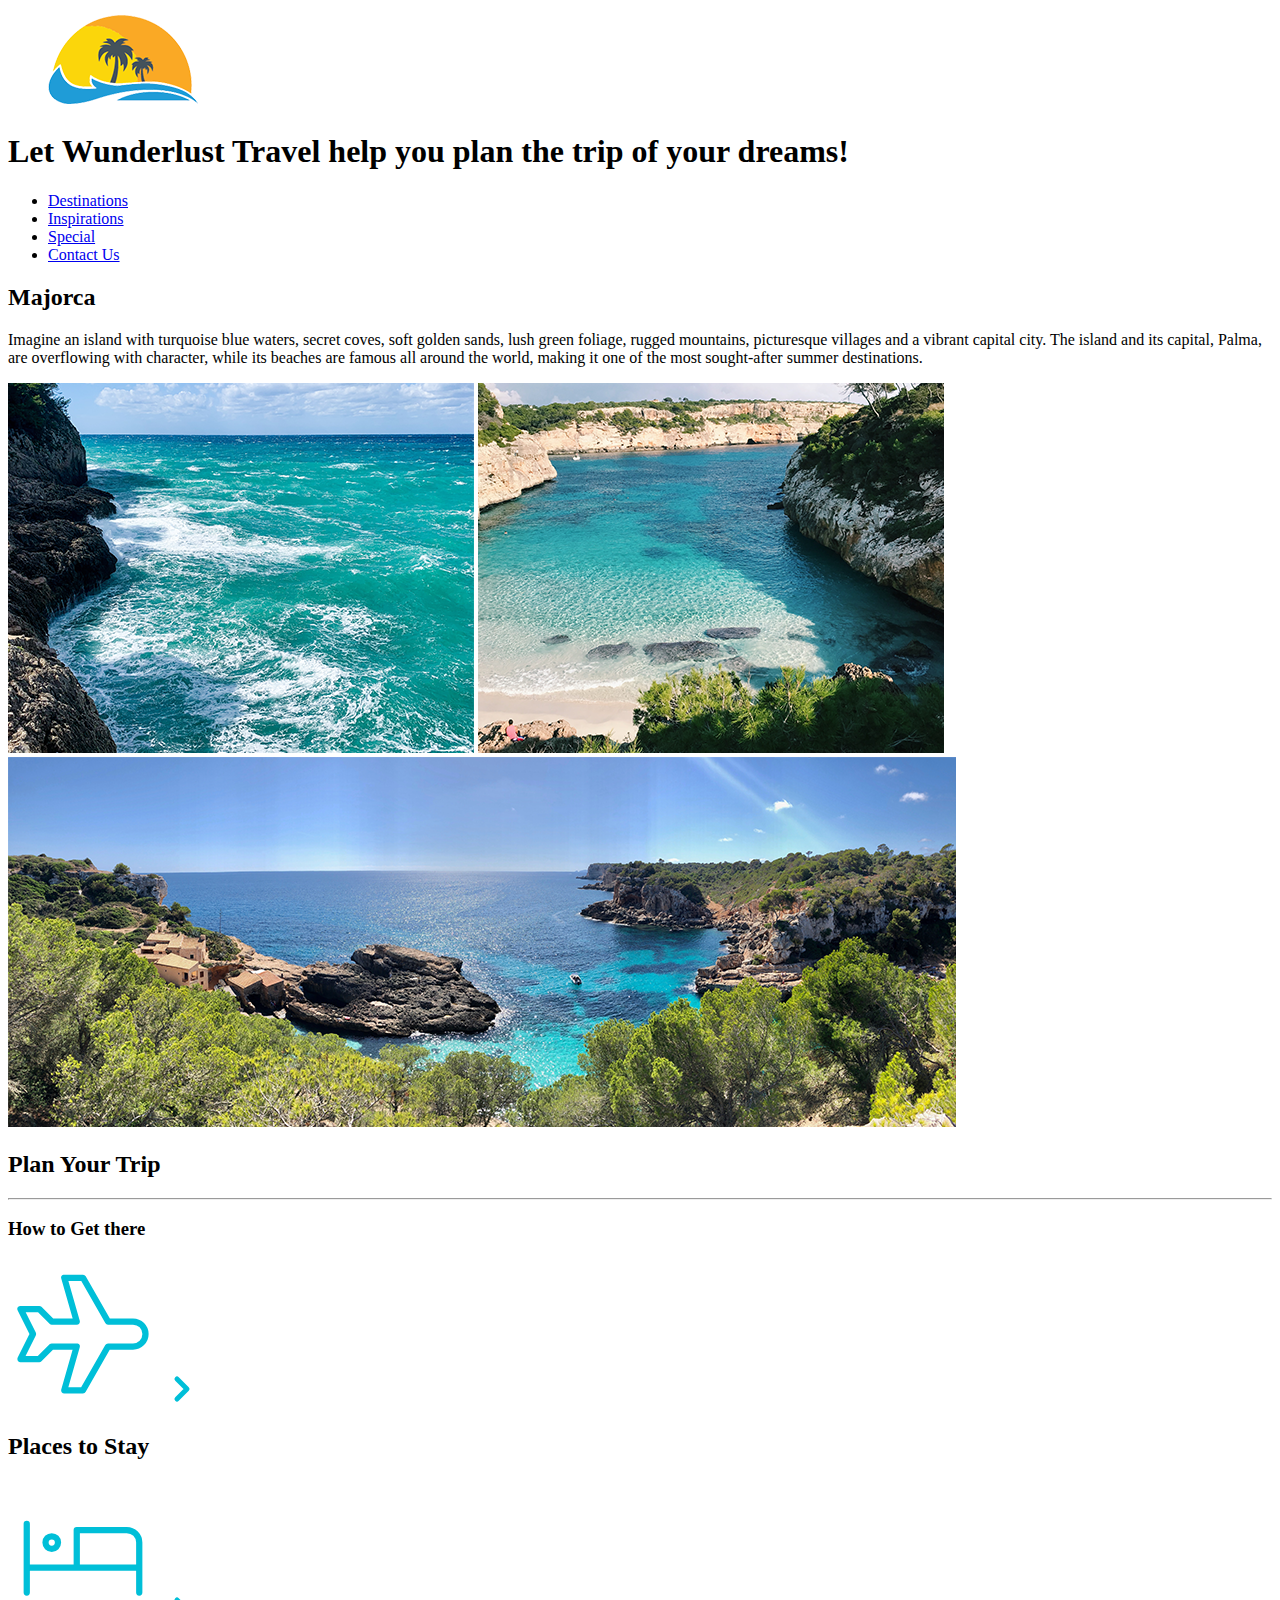
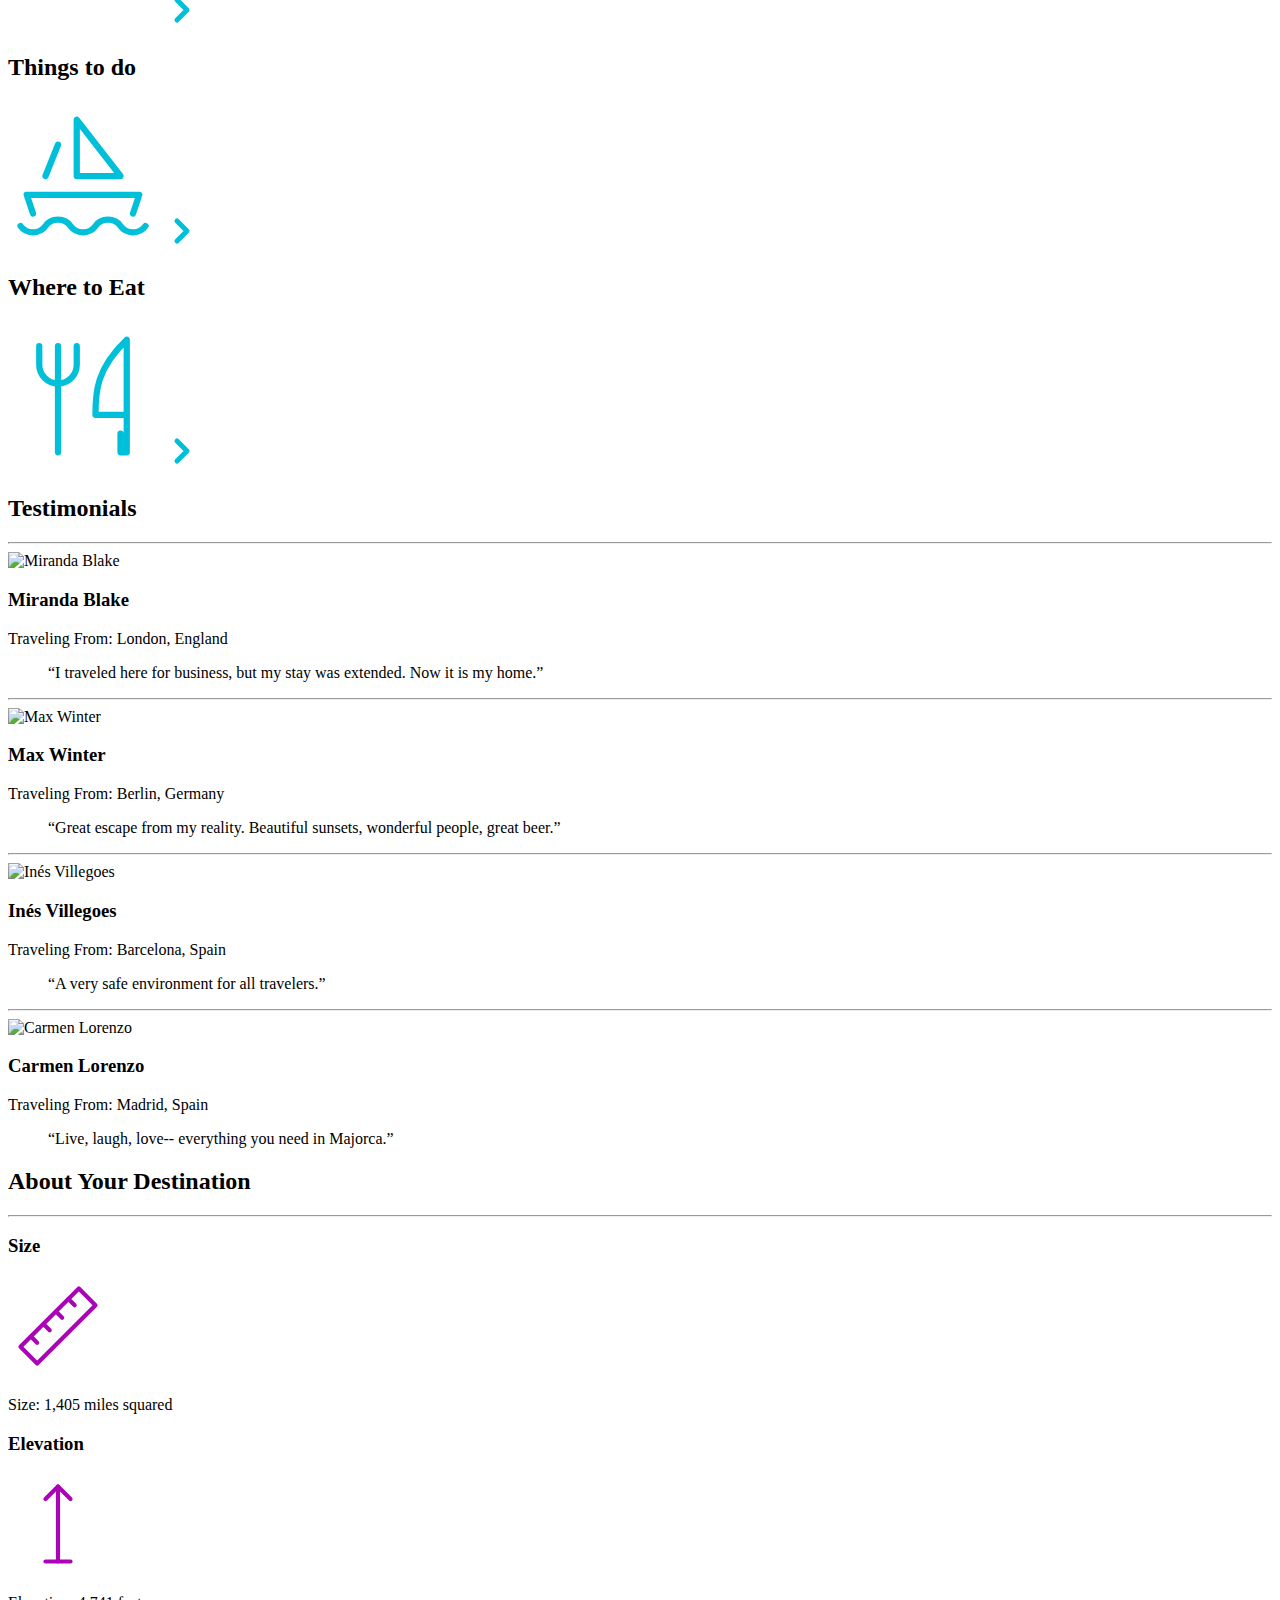
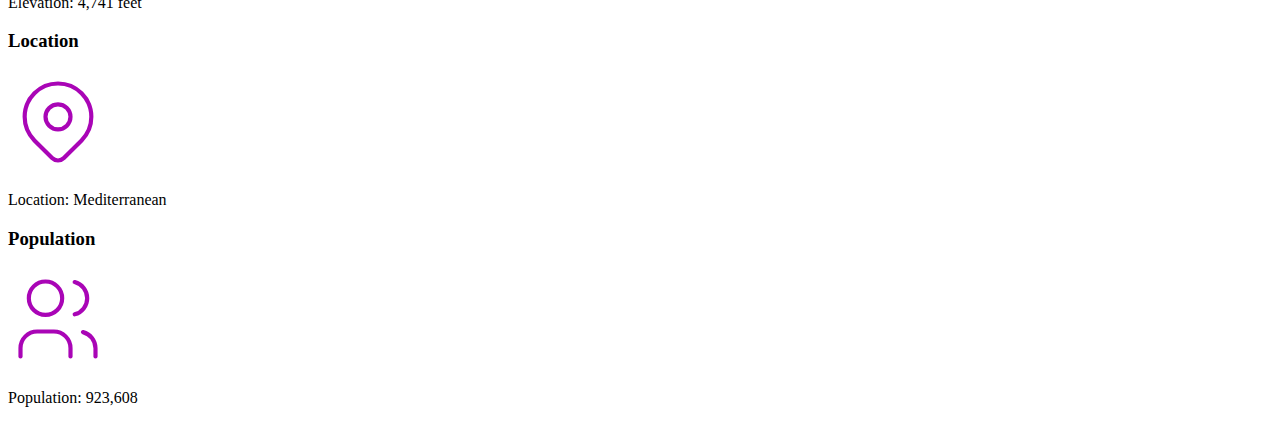
==== index.html @ bf856dc7 "cefccrfrc" ====
<!DOCTYPE html>
<html lang="en">
<head>
    <meta charset="UTF-8">
    <meta name="viewport" content="width=device-width, initial-scale=1.0">
    <title>Document</title>
</head>
<body>
    <header>
        <div class="logo">
            <picture>
                <source srcset="logo-S.png" media="(max-width: 600px)">
                <source srcset="logo-M.png" media="(max-width: 1200px)">
                <img src="logo-L.png" alt="logo">
            </picture>
        </div>
        <h1>Let Wunderlust Travel help you plan the trip of your dreams!</h1>
        <nav>
            <ul>
                <li><a href="#">Destinations</a></li>
                <li><a href="#">Inspirations</a></li>
                <li><a href="#">Special</a></li>
                <li><a href="#">Contact Us</a></li>
            </ul>
        </nav>
    </header>
    <main>
        <section class="destination">
            <h2>Majorca</h2>
            <p>Imagine an island with turquoise blue waters, secret coves, soft golden sands, lush green foliage, rugged mountains, picturesque villages and a vibrant capital city. The island and its capital, Palma, are overflowing with character, while its beaches are famous all around the world, making it one of the most sought-after summer destinations.</p>
            <div class="images">
                <picture>
                    <source srcset="majorca-waves-S.png" media="(max-width: 600px)">
                    <source srcset="majorca-waves-M.png" media="(max-width: 1200px)">
                    <img src="majorca-waves-L.png" alt="Waves in Majorca">
                </picture>
                <picture>
                    <source srcset="majorca-beach-S.png" media="(max-width: 600px)">
                    <source srcset="majorca-beach-M.png" media="(max-width: 1200px)">
                    <img src="majorca-beach-L.png" alt="Waves in Majorca">
                </picture>
                <picture>
                    <source srcset="majorca-cove-S.png" media="(max-width: 600px)">
                    <source srcset="majorca-cove-M.png" media="(max-width: 1200px)">
                    <img src="majorca-cove-L.png" alt="Waves in Majorca">
                </picture>
            </div>
        </section>
            <section class="plan-trip">
                <h2>Plan Your Trip</h2>
                <hr>
                <h3>How to Get there</h3>
                <svg xmlns="http://www.w3.org/2000/svg" class="icon icon-tabler icon-tabler-plane" width="150" height="150" viewBox="0 0 24 24" stroke-width="1" stroke="#00bfd8" fill="none" stroke-linecap="round" stroke-linejoin="round">
                    <path stroke="none" d="M0 0h24v24H0z" fill="none"/>
                    <path d="M16 10h4a2 2 0 0 1 0 4h-4l-4 7h-3l2 -7h-4l-2 2h-3l2 -4l-2 -4h3l2 2h4l-2 -7h3z" />
                </svg>
                <a href="#" title="Search for flights">
                    <svg xmlns="http://www.w3.org/2000/svg" class="icon icon-tabler icon-tabler-chevron-right" width="40" height="40" viewBox="0 0 24 24" stroke-width="3" stroke="#00bfd8" fill="none" stroke-linecap="round" stroke-linejoin="round">
                        <path stroke="none" d="M0 0h24v24H0z" fill="none"/>
                        <polyline points="9 6 15 12 9 18" />
                    </svg>
                </a>
            </section>

            <section class="places-to-stay">
                <h2>Places to Stay</h2>
                <svg xmlns="http://www.w3.org/2000/svg" class="icon icon-tabler icon-tabler-bed" width="150" height="150" viewBox="0 0 24 24" stroke-width="1" stroke="#00bfd8" fill="none" stroke-linecap="round" stroke-linejoin="round">
                    <path stroke="none" d="M0 0h24v24H0z" fill="none"/>
                    <path d="M3 7v11m0 -4h18m0 4v-8a2 2 0 0 0 -2 -2h-8v6" />
                    <circle cx="7" cy="10" r="1" />
                </svg>
                <a href="#" title="Search for Hotels">
                    <svg xmlns="http://www.w3.org/2000/svg" class="icon icon-tabler icon-tabler-chevron-right" width="40" height="40" viewBox="0 0 24 24" stroke-width="3" stroke="#00bfd8" fill="none" stroke-linecap="round" stroke-linejoin="round">
                        <path stroke="none" d="M0 0h24v24H0z" fill="none"/>
                        <polyline points="9 6 15 12 9 18" />
                    </svg>
                </a>
            </section>

            <section class="things-to-do">
                <h2>Things to do</h2>
                <svg xmlns="http://www.w3.org/2000/svg" class="icon icon-tabler icon-tabler-sailboat" width="150" height="150" viewBox="0 0 24 24" stroke-width="1" stroke="#00bfd8" fill="none" stroke-linecap="round" stroke-linejoin="round">
                    <path stroke="none" d="M0 0h24v24H0z" fill="none"/>
                    <path d="M2 20a2.4 2.4 0 0 0 2 1a2.4 2.4 0 0 0 2 -1a2.4 2.4 0 0 1 2 -1a2.4 2.4 0 0 1 2 1a2.4 2.4 0 0 0 2 1a2.4 2.4 0 0 0 2 -1a2.4 2.4 0 0 1 2 -1a2.4 2.4 0 0 1 2 1a2.4 2.4 0 0 0 2 1a2.4 2.4 0 0 0 2 -1" />
                    <path d="M4 18l-1 -3h18l-1 3" />
                    <path d="M11 12h7l-7 -9v9" />
                    <line x1="8" y1="7" x2="6" y2="12" />
                </svg>
                <a href="#" title="Search for Activities">
                    <svg xmlns="http://www.w3.org/2000/svg" class="icon icon-tabler icon-tabler-chevron-right" width="40" height="40" viewBox="0 0 24 24" stroke-width="3" stroke="#00bfd8" fill="none" stroke-linecap="round" stroke-linejoin="round">
                        <path stroke="none" d="M0 0h24v24H0z" fill="none"/>
                        <polyline points="9 6 15 12 9 18" />
                    </svg>
                </a>
            </section>

            <section class="where-to-eat">
                <h2>Where to Eat</h2>
                <svg xmlns="http://www.w3.org/2000/svg" class="icon icon-tabler icon-tabler-tools-kitchen-2" width="150" height="150" viewBox="0 0 24 24" stroke-width="1" stroke="#00bfd8" fill="none" stroke-linecap="round" stroke-linejoin="round">
                    <path stroke="none" d="M0 0h24v24H0z" fill="none"/>
                    <path d="M19 3v12h-5c-.023 -3.681 .184 -7.406 5 -12zm0 12v6h-1v-3m-10 -14v17m-3 -17v3a3 3 0 1 0 6 0v-3" />
                </svg>
                <a href="#" title="Search for Restaurants">
                    <svg xmlns="http://www.w3.org/2000/svg" class="icon icon-tabler icon-tabler-chevron-right" width="40" height="40" viewBox="0 0 24 24" stroke-width="3" stroke="#00bfd8" fill="none" stroke-linecap="round" stroke-linejoin="round">
                        <path stroke="none" d="M0 0h24v24H0z" fill="none"/>
                        <polyline points="9 6 15 12 9 18" />
                    </svg>
                </a>
            </section>

            <section class="testimonials">
                <h2>Testimonials</h2>
                <hr>
                <div class="testimonial">
                    <img src="miranda-blake.png" alt="Miranda Blake">
                    <h3>Miranda Blake</h3>
                    <p>Traveling From: London, England</p>
                    <blockquote>“I traveled here for business, but my stay was extended. Now it is my home.”</blockquote>
                </div>
                <hr>
                <div class="testimonial">
                    <img src="max-winter.png" alt="Max Winter">
                    <h3>Max Winter</h3>
                    <p>Traveling From: Berlin, Germany</p>
                    <blockquote>“Great escape from my reality. Beautiful sunsets, wonderful people, great beer.”</blockquote>
                </div>
                <hr>
                <div class="testimonial">
                    <img src="ines-villegoes.png" alt="Inés Villegoes">
                    <h3>Inés Villegoes</h3>
                    <p>Traveling From: Barcelona, Spain</p>
                    <blockquote>“A very safe environment for all travelers.”</blockquote>
                </div>
                <hr>
                <div class="testimonial">
                    <img src="carmen-lorenzo.png" alt="Carmen Lorenzo">
                    <h3>Carmen Lorenzo</h3>
                    <p>Traveling From: Madrid, Spain</p>
                    <blockquote>“Live, laugh, love-- everything you need in Majorca.”</blockquote>
                </div>
            </section>

            <section class="about-destination">
                <h2>About Your Destination</h2>
                <hr>
                <div class="destination-info">
                    <div class="info-item">
                        <h3>Size</h3>
                        <svg xmlns="http://www.w3.org/2000/svg" class="icon icon-tabler icon-tabler-ruler-2" width="100" height="100" viewBox="0 0 24 24" stroke-width="1" stroke="#a905b6" fill="none" stroke-linecap="round" stroke-linejoin="round">
                            <path stroke="none" d="M0 0h24v24H0z" fill="none"/>
                            <path d="M17 3l4 4l-14 14l-4 -4z" />
                            <path d="M16 7l-1.5 -1.5" />
                            <path d="M13 10l-1.5 -1.5" />
                            <path d="M10 13l-1.5 -1.5" />
                            <path d="M7 16l-1.5 -1.5" />
                        </svg>
                        <p>Size: 1,405 miles squared</p>
                    </div>
                    <div class="info-item">
                        <h3>Elevation</h3>
                        <svg xmlns="http://www.w3.org/2000/svg" class="icon icon-tabler icon-tabler-arrow-top-bar" width="100" height="100" viewBox="0 0 24 24" stroke-width="1" stroke="#a905b6" fill="none" stroke-linecap="round" stroke-linejoin="round">
                            <path stroke="none" d="M0 0h24v24H0z" fill="none"/>
                            <line x1="12" y1="21" x2="12" y2="3" />
                            <path d="M15 6l-3 -3l-3 3" />
                            <line x1="9" y1="21" x2="15" y2="21" />
                        </svg>
                        <p>Elevation: 4,741 feet</p>
                    </div>
                    <div class="info-item">
                        <h3>Location</h3>
                        <svg xmlns="http://www.w3.org/2000/svg" class="icon icon-tabler icon-tabler-map-pin" width="100" height="100" viewBox="0 0 24 24" stroke-width="1" stroke="#a905b6" fill="none" stroke-linecap="round" stroke-linejoin="round">
                            <path stroke="none" d="M0 0h24v24H0z" fill="none"/>
                            <circle cx="12" cy="11" r="3" />
                            <path d="M17.657 16.657l-4.243 4.243a2 2 0 0 1 -2.827 0l-4.244 -4.243a8 8 0 1 1 11.314 0z" />
                        </svg>
                        <p>Location: Mediterranean</p>
                    </div>
                    <div class="info-item">
                        <h3>Population</h3>
                    <svg xmlns="http://www.w3.org/2000/svg" class="icon icon-tabler icon-tabler-users" width="100" height="100" viewBox="0 0 24 24" stroke-width="1" stroke="#a905b6" fill="none" stroke-linecap="round" stroke-linejoin="round">
                        <path stroke="none" d="M0 0h24v24H0z" fill="none"/>
                        <circle cx="9" cy="7" r="4" />
                        <path d="M3 21v-2a4 4 0 0 1 4 -4h4a4 4 0 0 1 4 4v2" />
                        <path d="M16 3.13a4 4 0 0 1 0 7.75" />
                        <path d="M21 21v-2a4 4 0 0 0 -3 -3.85" />
                    </svg>
                    <p>Population: 923,608</p>
                </div>
            </div>
        </section>

        


    </main>
</body>
</html>
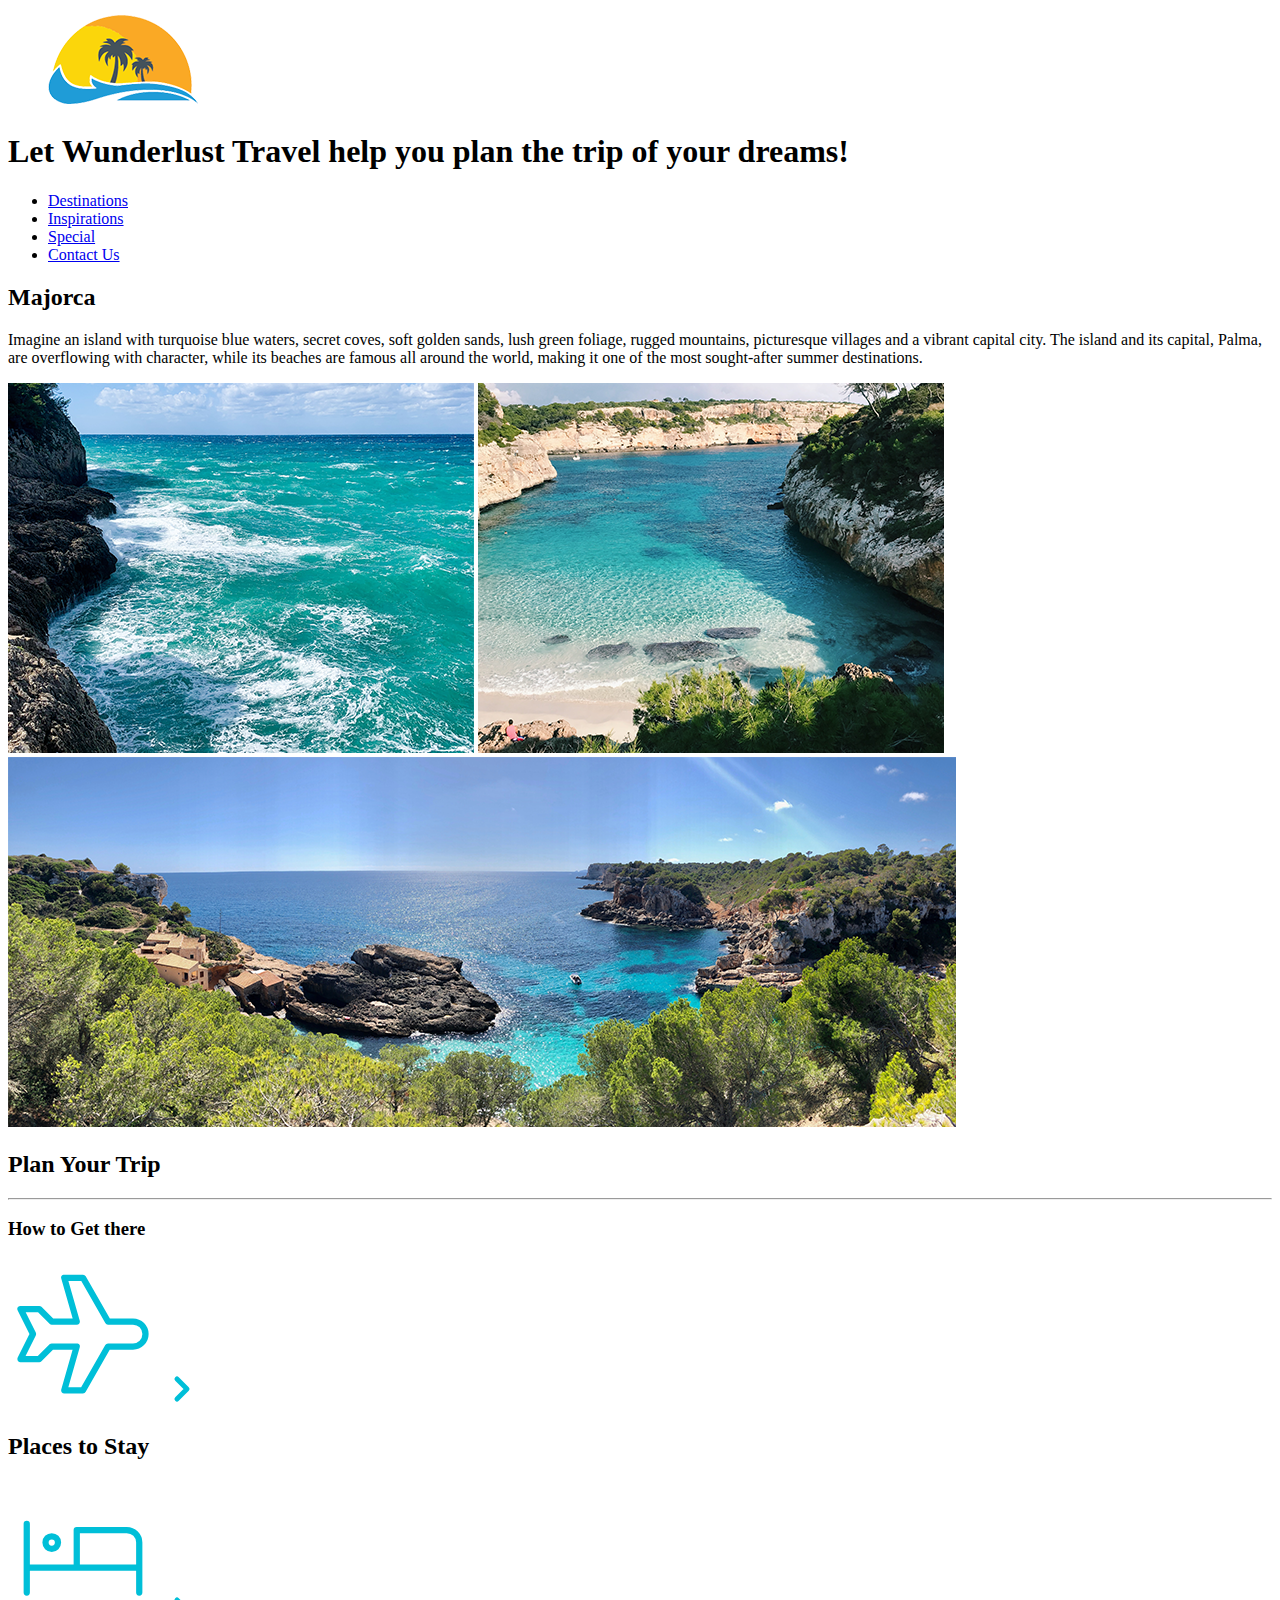
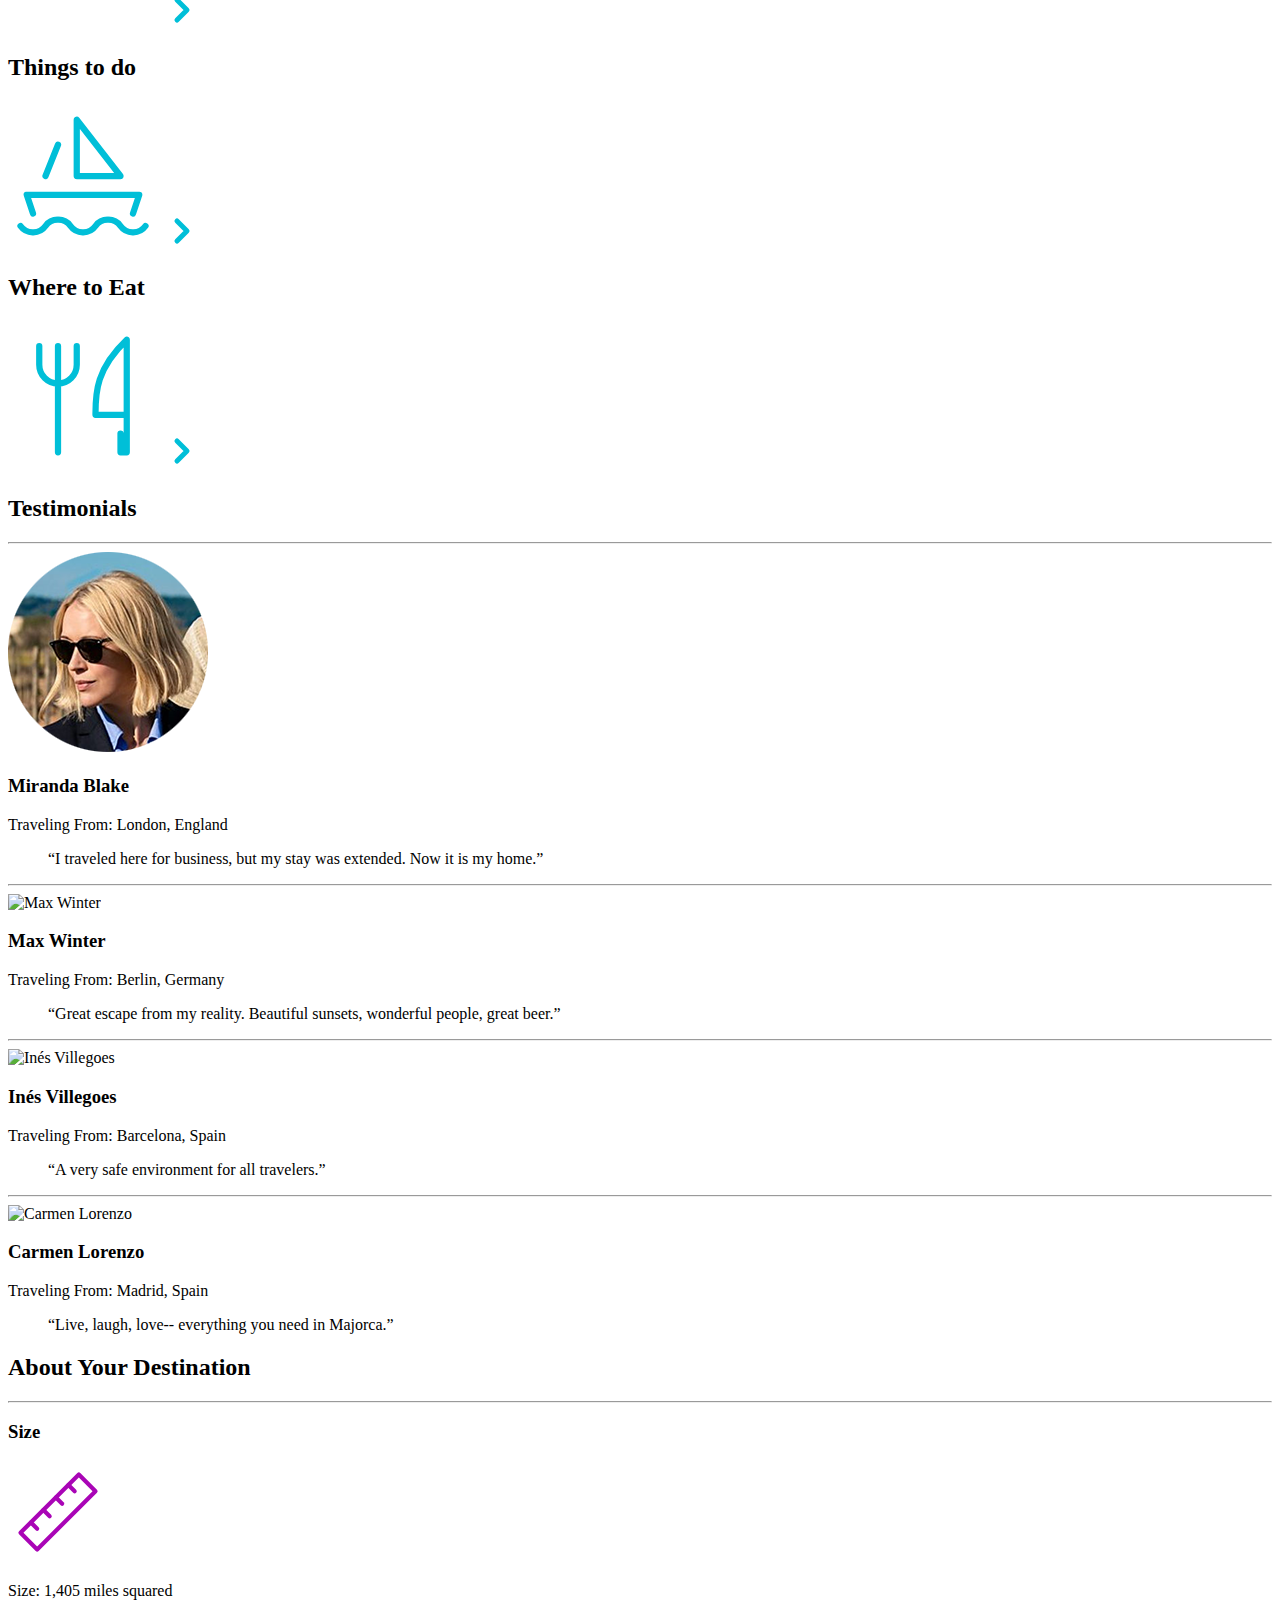
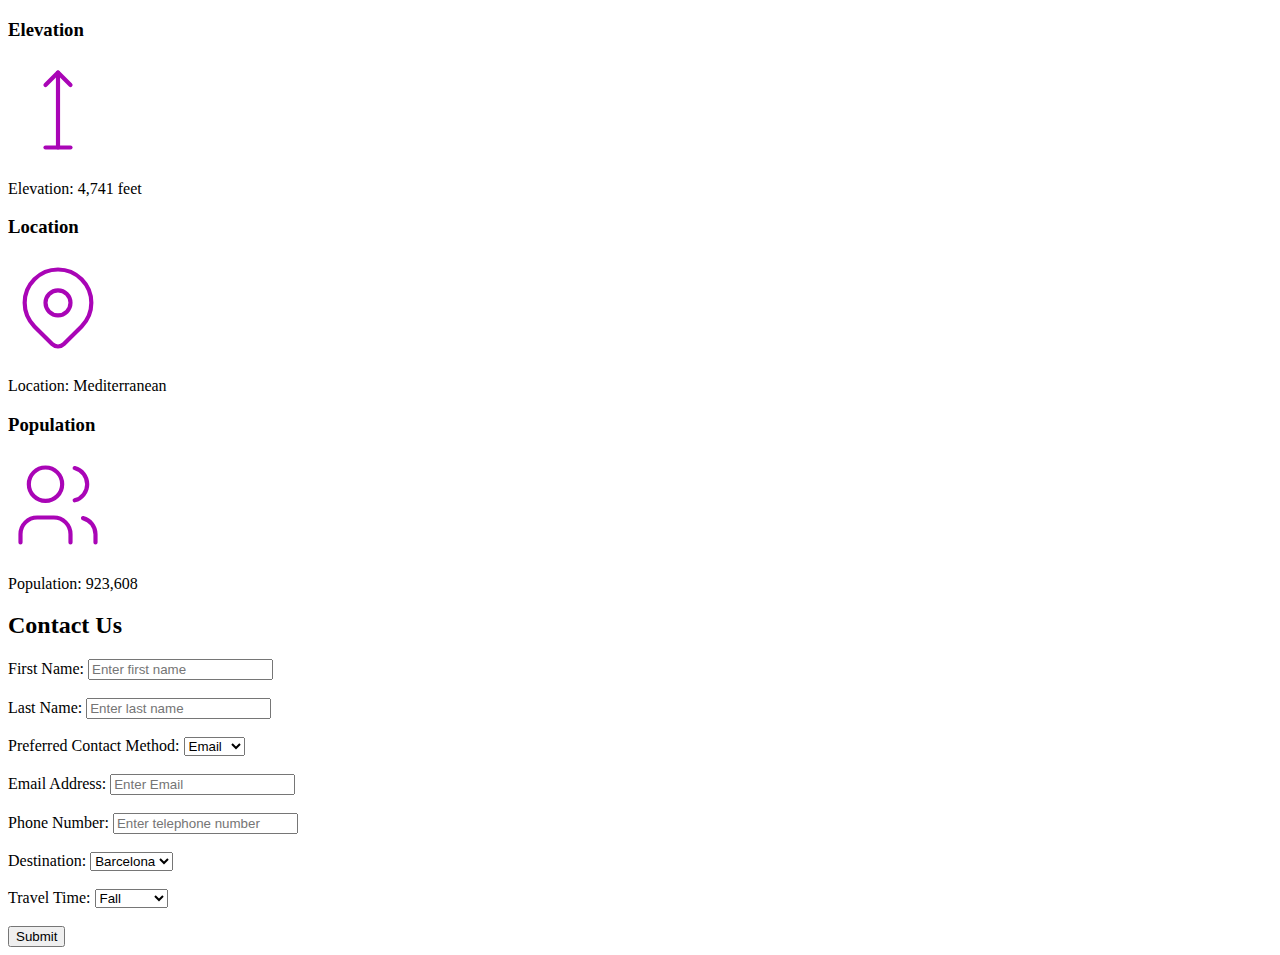
==== commit b000d3fd: "vrvvffv" ====
--- a/index.html
+++ b/index.html
@@ -17,10 +17,10 @@
         <h1>Let Wunderlust Travel help you plan the trip of your dreams!</h1>
         <nav>
             <ul>
-                <li><a href="#">Destinations</a></li>
+                <li><a href="destination">Destinations</a></li>
                 <li><a href="#">Inspirations</a></li>
                 <li><a href="#">Special</a></li>
-                <li><a href="#">Contact Us</a></li>
+                <li><a href="contact">Contact Us</a></li>
             </ul>
         </nav>
     </header>
@@ -112,7 +112,12 @@
                 <h2>Testimonials</h2>
                 <hr>
                 <div class="testimonial">
-                    <img src="miranda-blake.png" alt="Miranda Blake">
+                    <picture>
+                        <source srcset="miranda-blake-S.png" media="(max-width: 600px)">
+                        <source srcset="miranda-blake-M.png" media="(max-width: 1200px)">
+                        <img src="miranda-blake-L.png" alt="Miranda Blake">
+                    </picture>
+                    
                     <h3>Miranda Blake</h3>
                     <p>Traveling From: London, England</p>
                     <blockquote>“I traveled here for business, but my stay was extended. Now it is my home.”</blockquote>
@@ -189,6 +194,53 @@
             </div>
         </section>
 
+        <section id="contact">
+            <h2>Contact Us</h2>
+            <form action="submit_form.php" method="post">
+                <label for="firstName">First Name:</label>
+                <input type="text" id="firstName" name="firstName" placeholder="Enter first name" required><br><br>
+    
+                <label for="lastName">Last Name:</label>
+                <input type="text" id="lastName" name="lastName" placeholder="Enter last name" required><br><br>
+    
+                <label for="contactMethod">Preferred Contact Method:</label>
+                <select id="contactMethod" name="contactMethod" required>
+                    <option value="Email">Email</option>
+                    <option value="Text">Text</option>
+                    <option value="Phone">Phone</option>
+                </select><br><br>
+    
+                <label for="email">Email Address:</label>
+                <input type="email" id="email" name="email" placeholder="Enter Email"><br><br>
+    
+                <label for="phone">Phone Number:</label>
+                <input type="tel" id="phone" name="phone" placeholder="Enter telephone number"><br><br>
+    
+                <label for="destination">Destination:</label>
+                <select id="destination" name="destination" required>
+                    <option value="Barcelona">Barcelona</option>
+                    <option value="Granada">Granada</option>
+                    <option value="Ibiza">Ibiza</option>
+                    <option value="Madrid">Madrid</option>
+                    <option value="Majorca">Majorca</option>
+                    <option value="Seville">Seville</option>
+                    <option value="Tenerife">Tenerife</option>
+                    <option value="Valencia">Valencia</option>
+                </select><br><br>
+    
+                <label for="travelTime">Travel Time:</label>
+                <select id="travelTime" name="travelTime" required>
+                    <option value="Fall">Fall</option>
+                    <option value="Winter">Winter</option>
+                    <option value="Spring">Spring</option>
+                    <option value="Summer">Summer</option>
+                    <option value="Flexible">Flexible</option>
+                </select><br><br>
+    
+                <button type="submit">Submit</button>
+            </form>
+        </section>
+
         
 
 
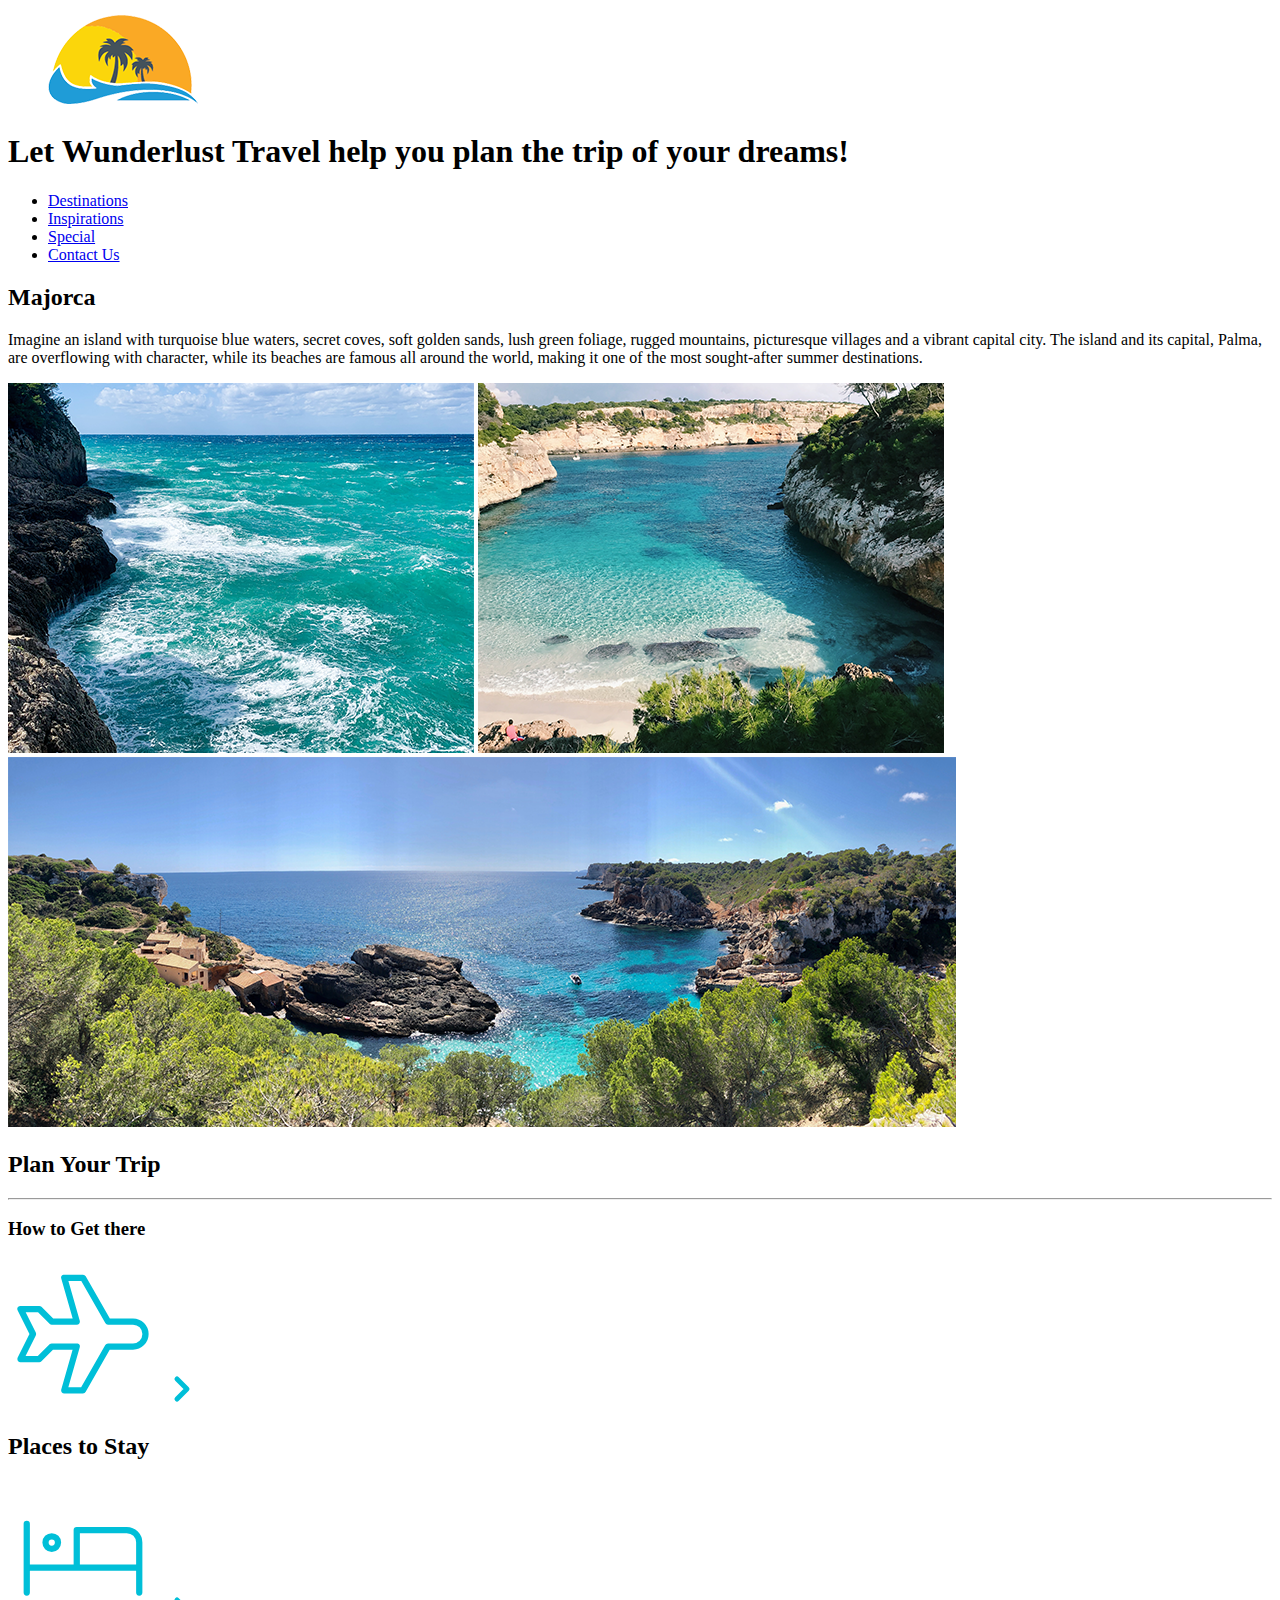
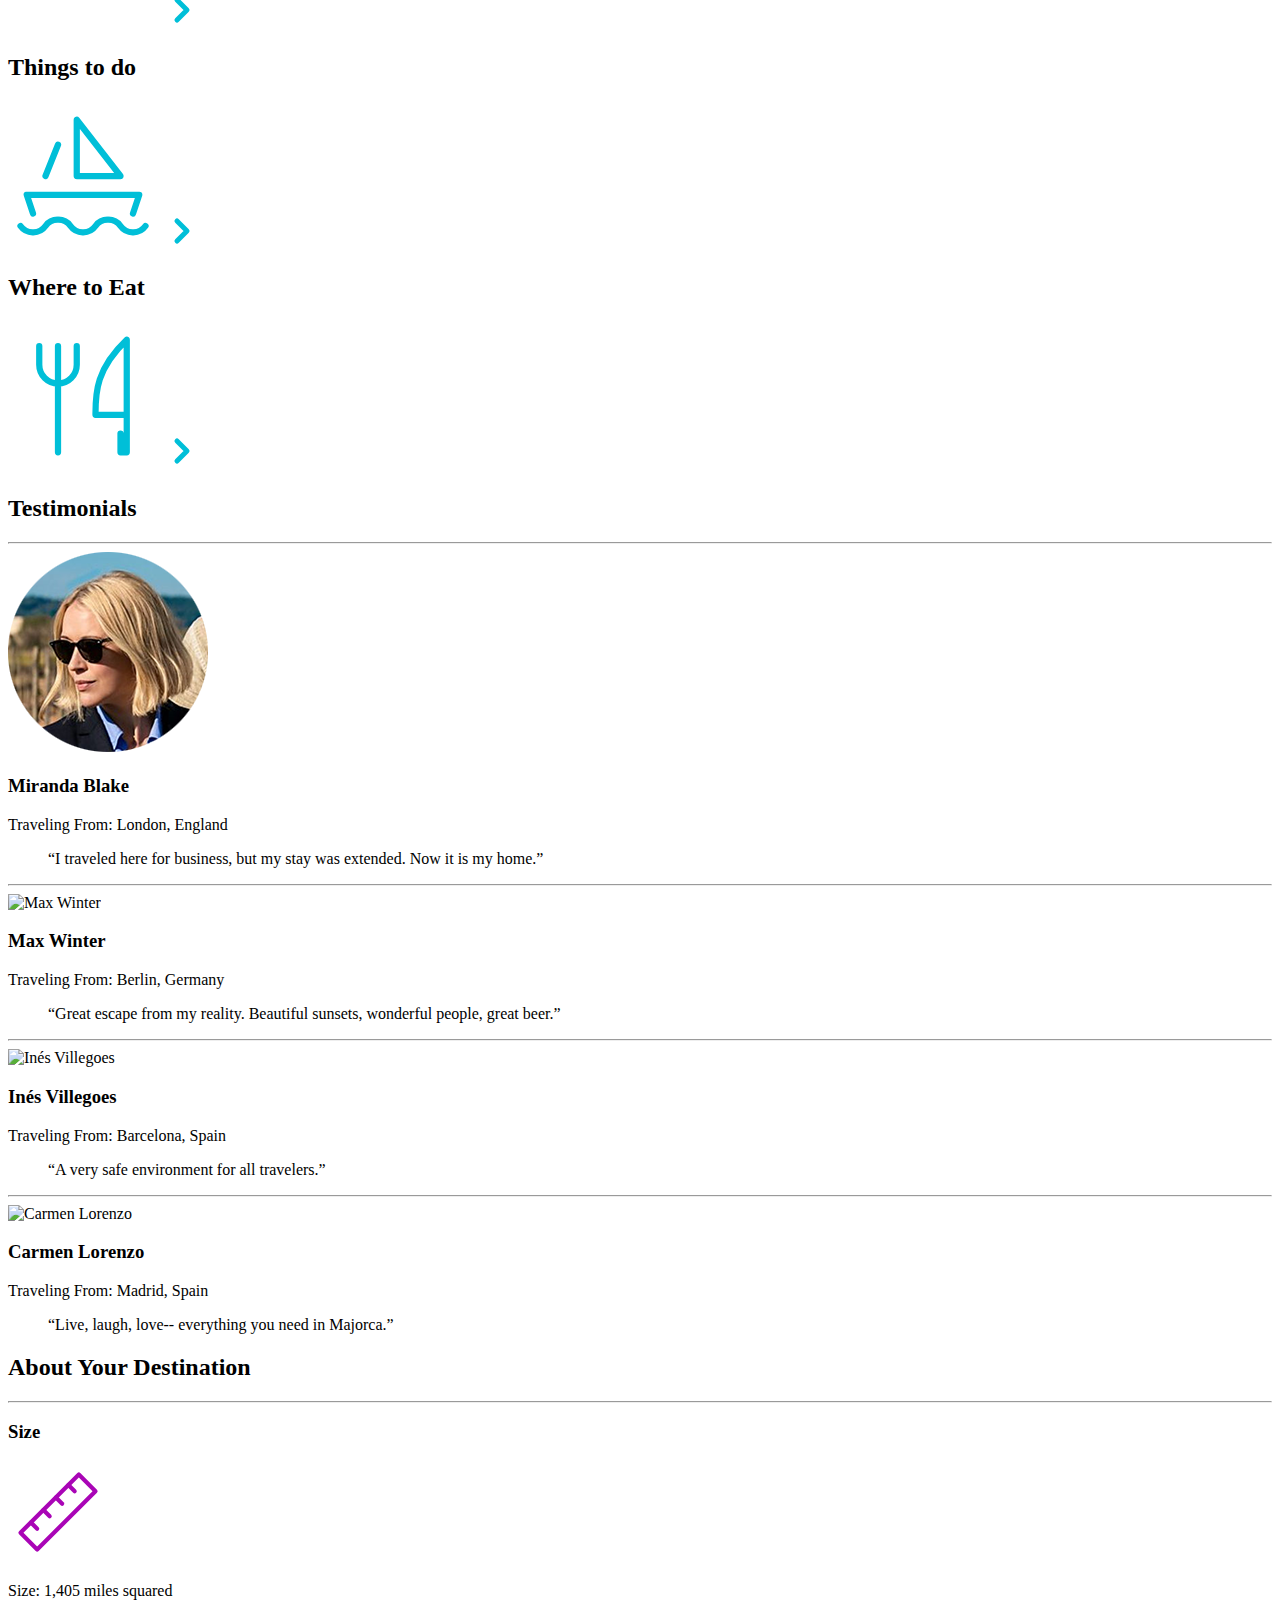
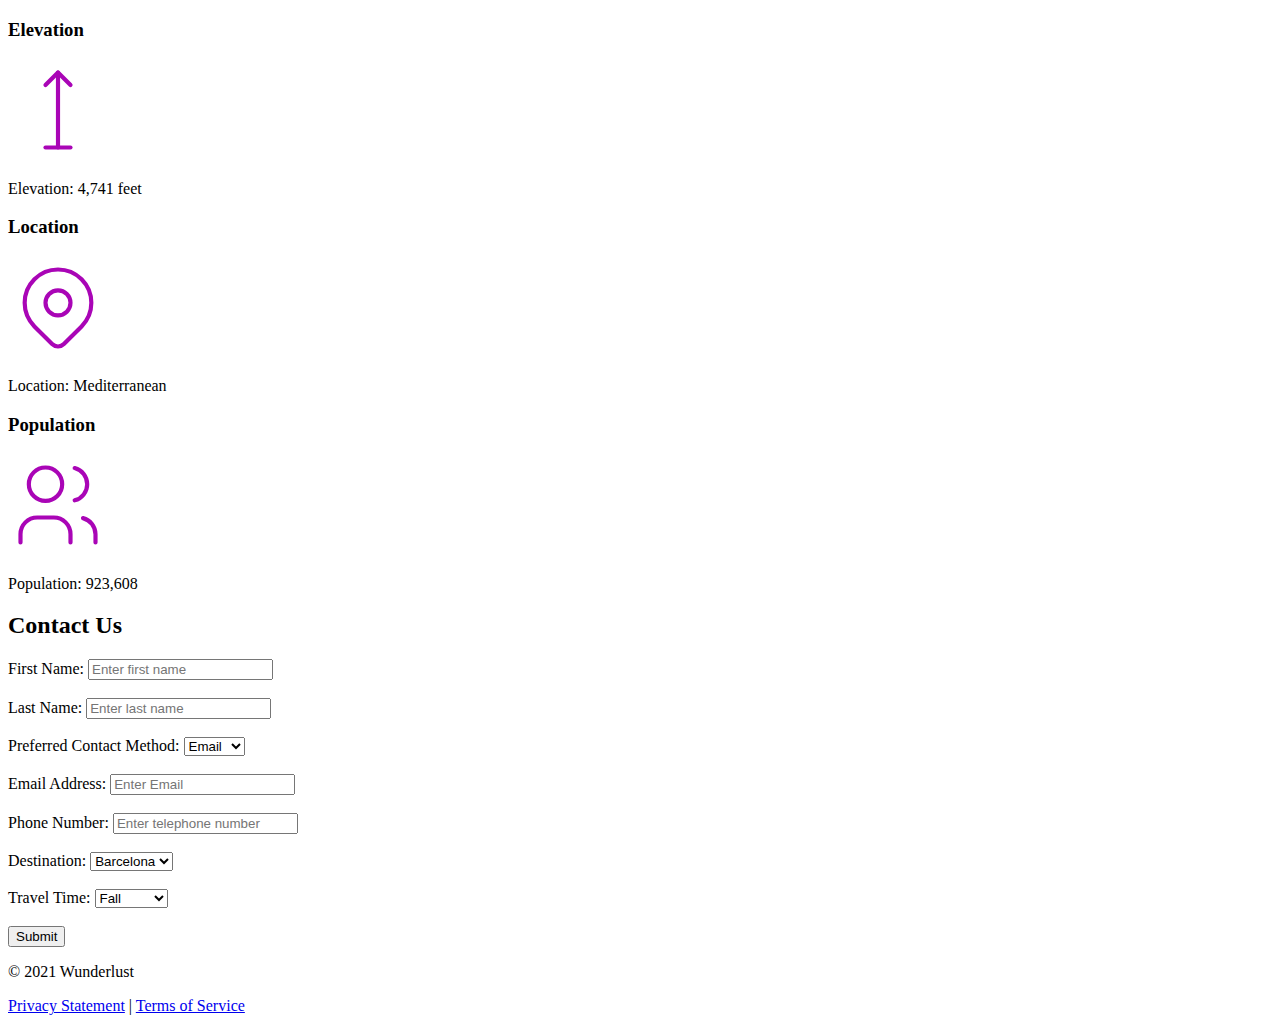
==== commit eb561ce1: "cvfvccf" ====
--- a/index.html
+++ b/index.html
@@ -245,5 +245,11 @@
 
 
     </main>
+    <footer>
+        <p>&copy; 2021 Wunderlust</p>
+        <a href="#privacy">Privacy Statement</a> |
+        <a href="#terms">Terms of Service</a>
+    </footer>
+
 </body>
 </html>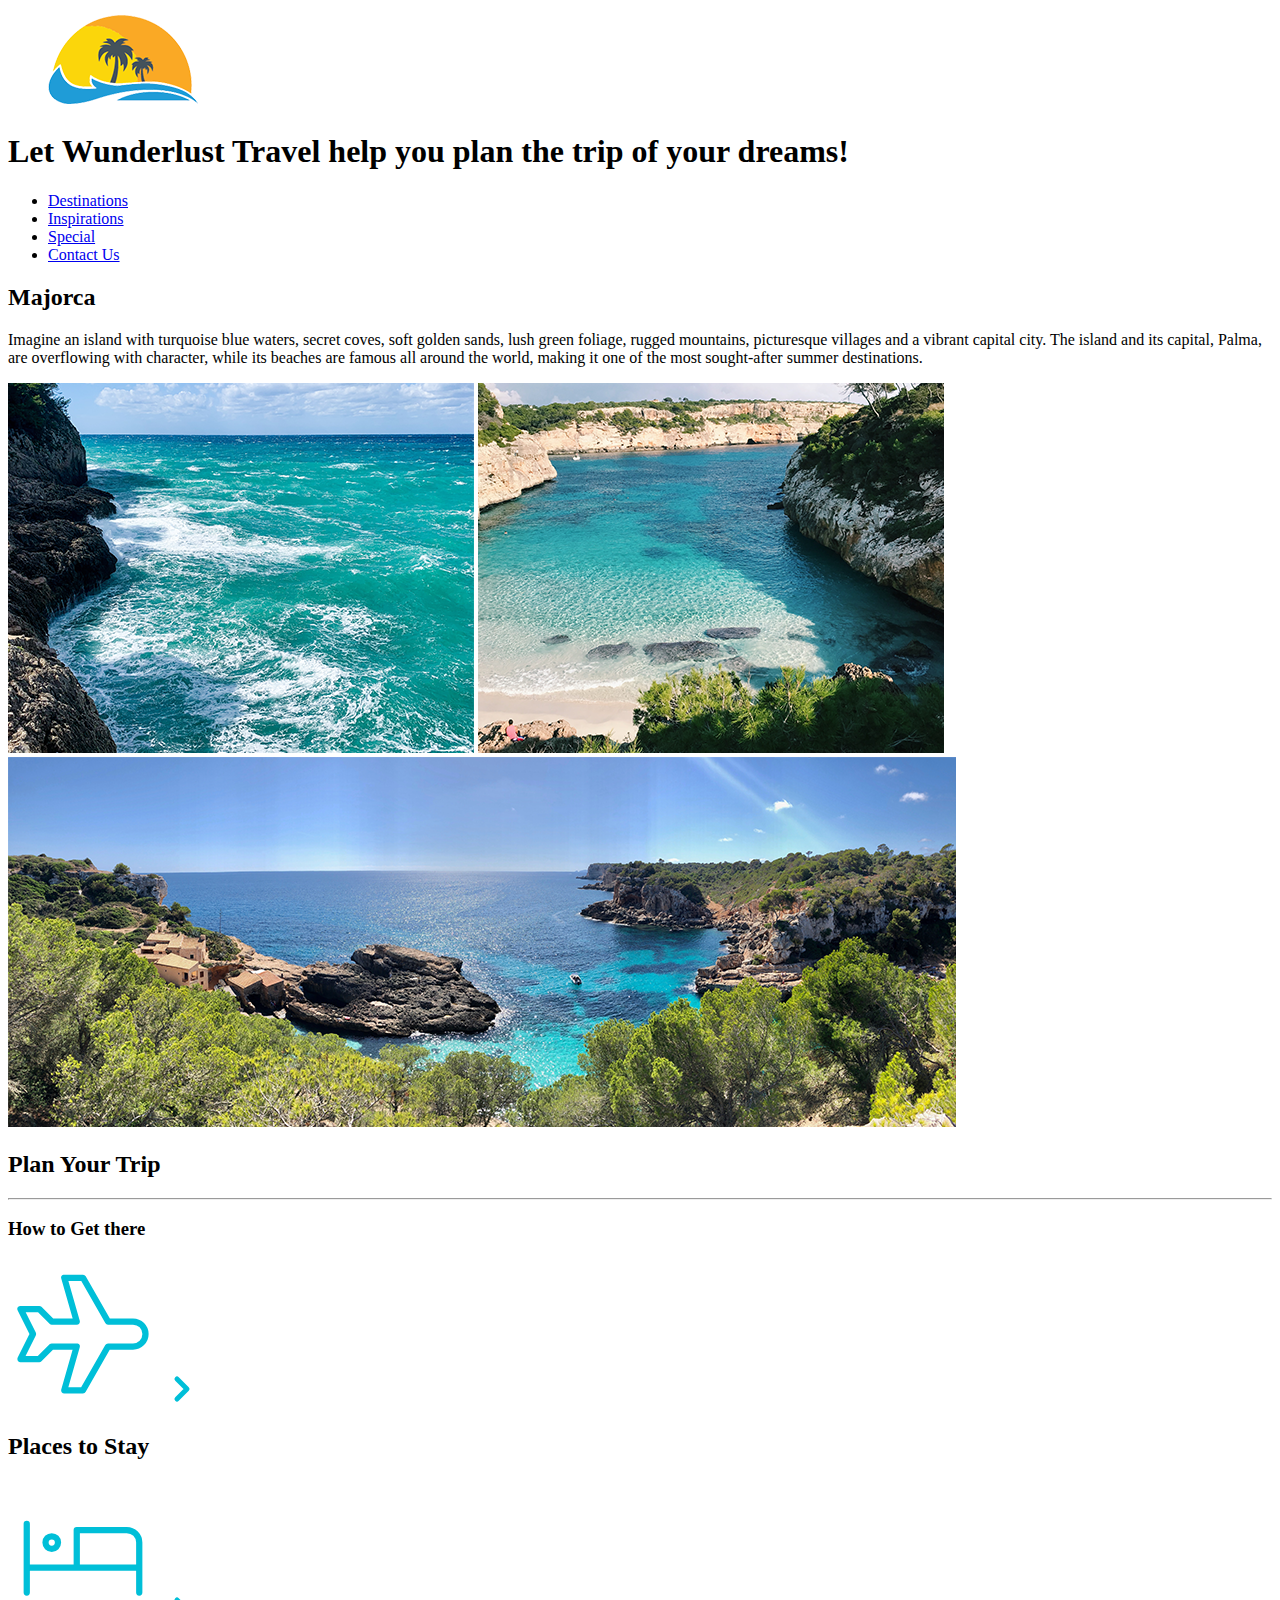
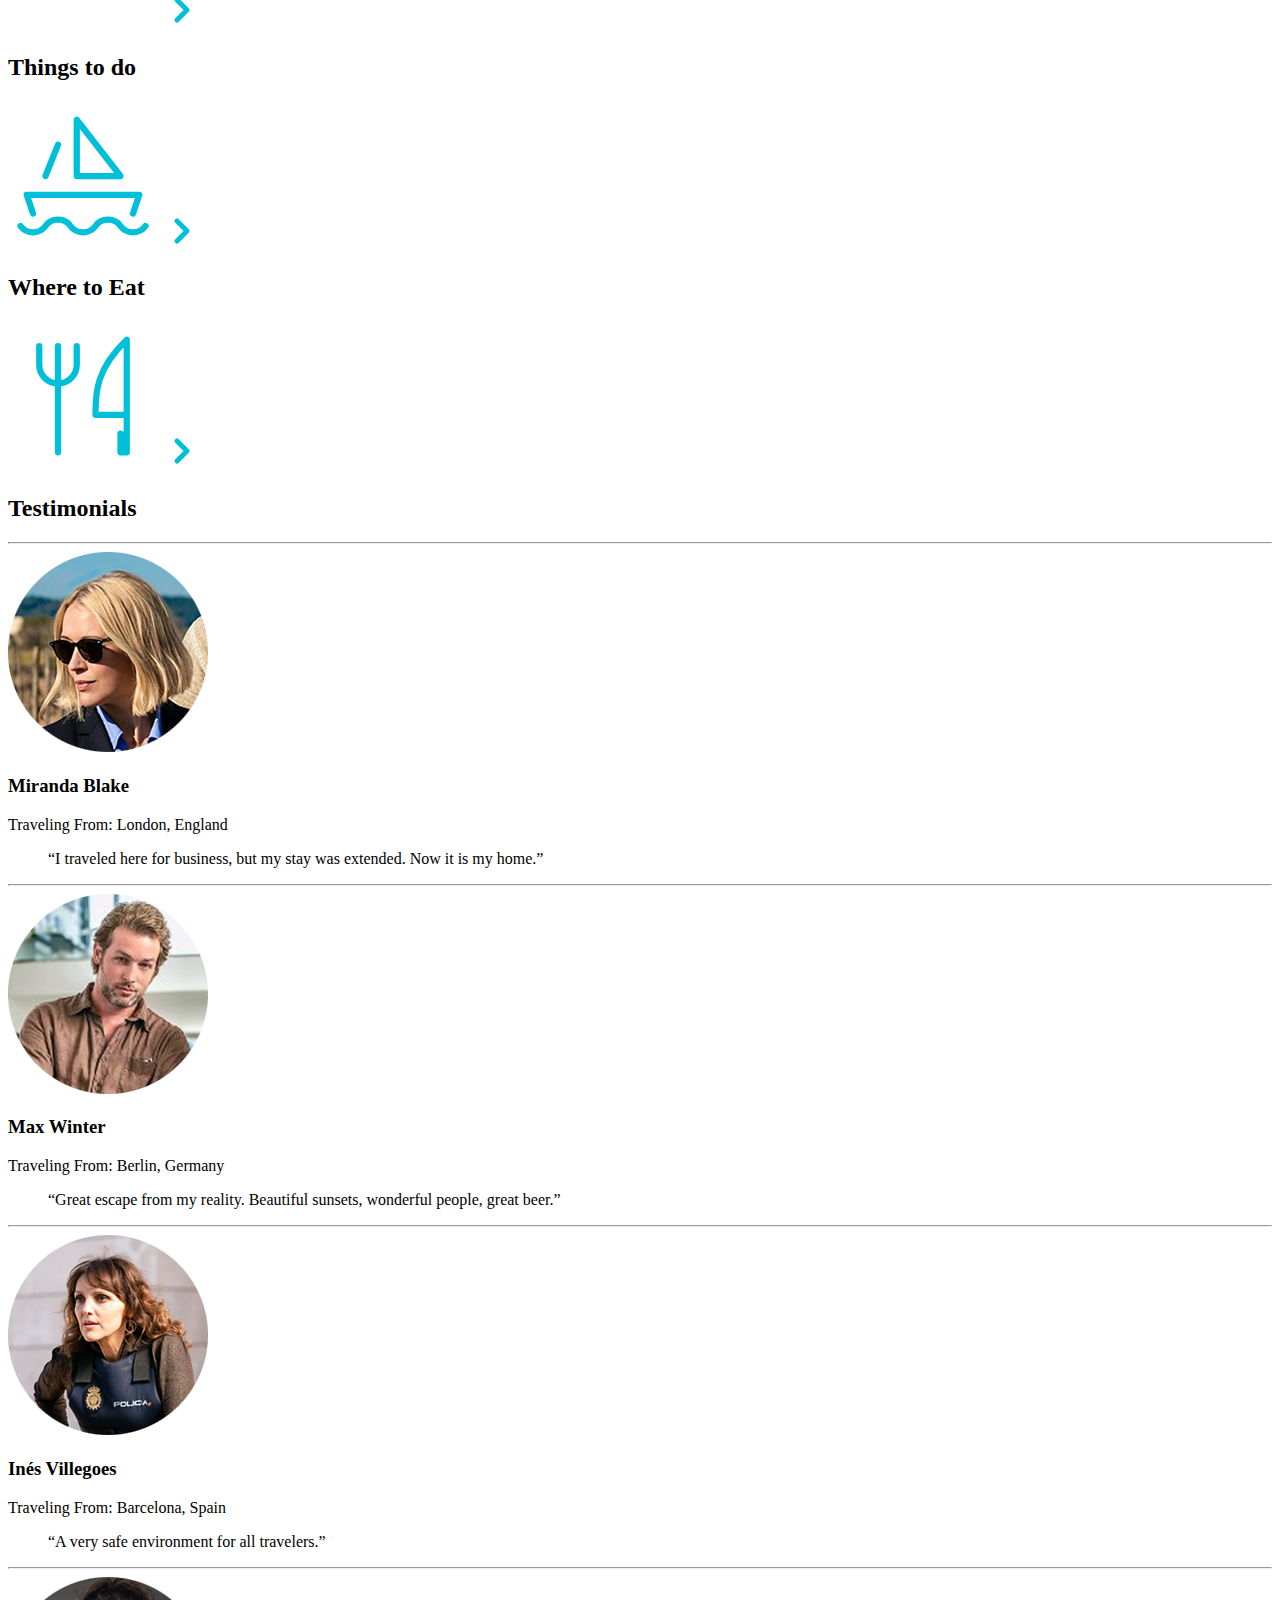
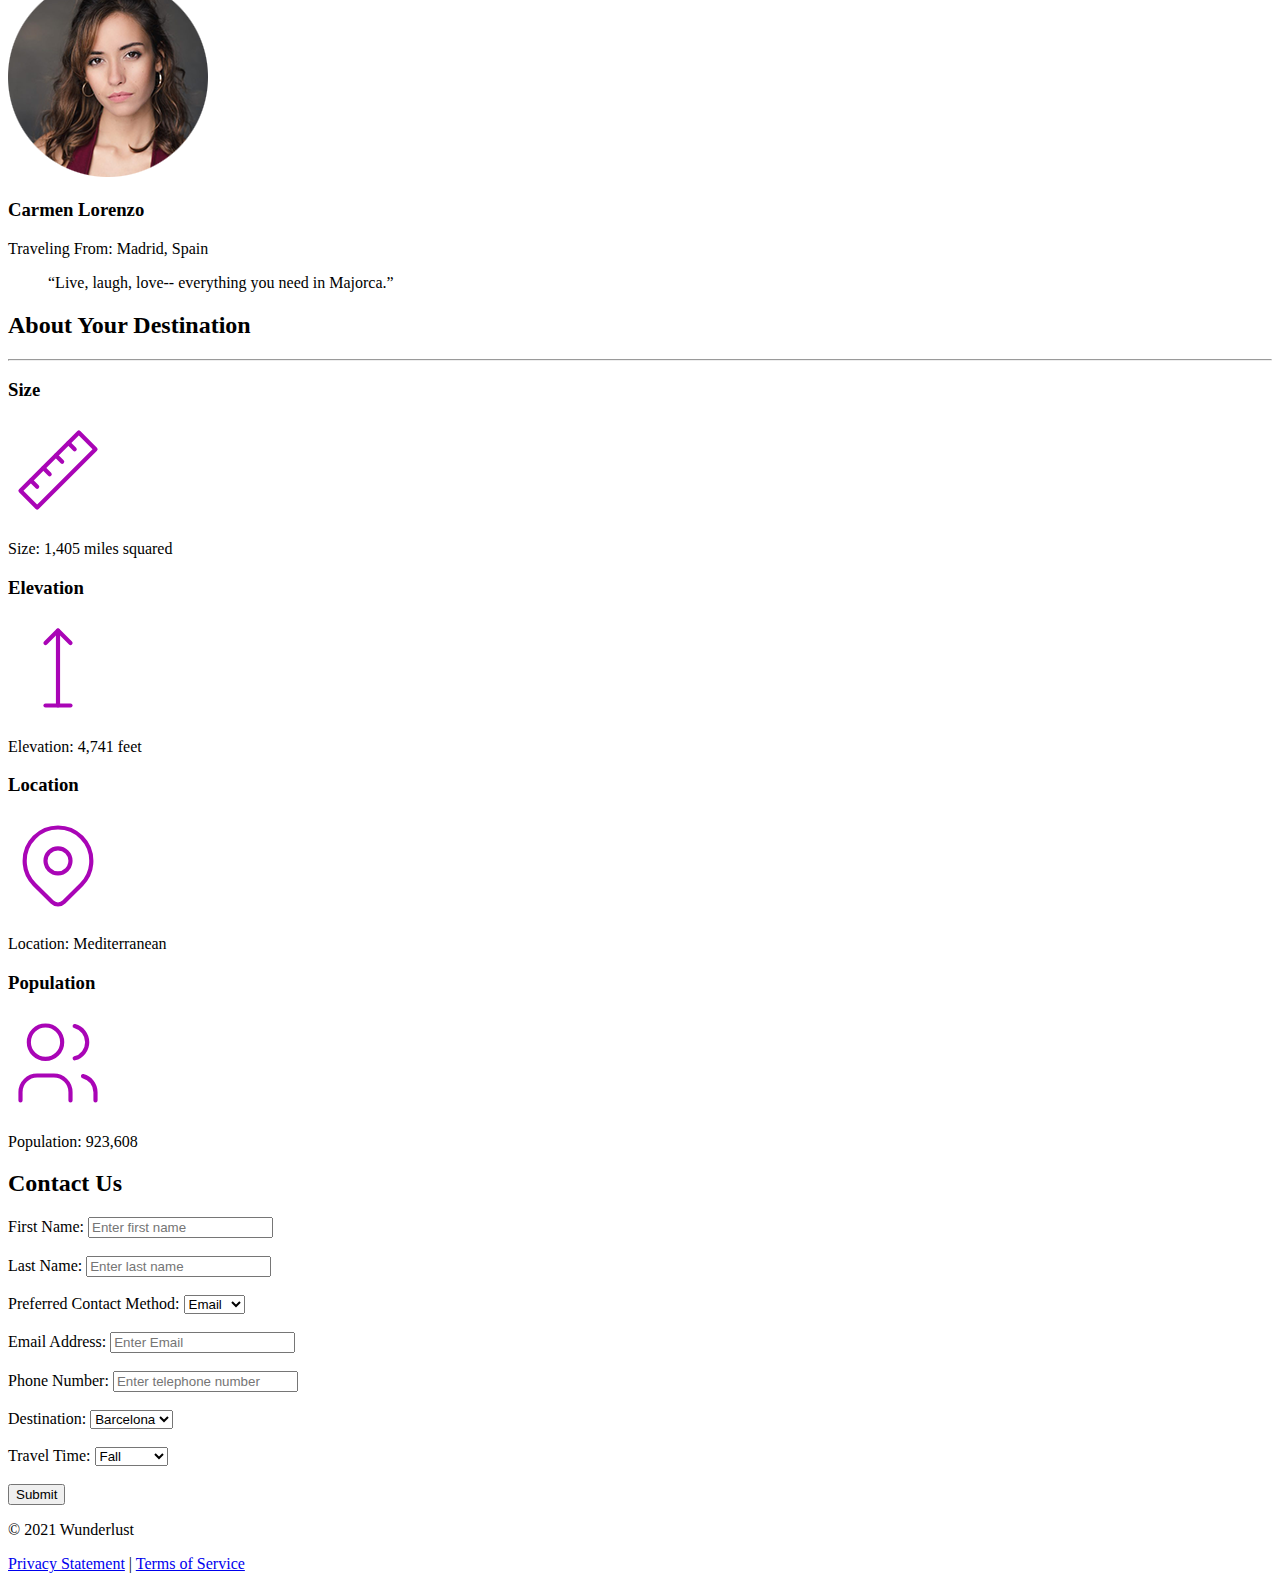
==== commit 4281f02e: "dcdfcv" ====
--- a/index.html
+++ b/index.html
@@ -17,10 +17,10 @@
         <h1>Let Wunderlust Travel help you plan the trip of your dreams!</h1>
         <nav>
             <ul>
-                <li><a href="destination">Destinations</a></li>
-                <li><a href="#">Inspirations</a></li>
-                <li><a href="#">Special</a></li>
-                <li><a href="contact">Contact Us</a></li>
+                <li><a href="#destination">Destinations</a></li>
+                <li><a href="#plan-trip">Inspirations</a></li>
+                <li><a href="#about-destination">Special</a></li>
+                <li><a href="#contact">Contact Us</a></li>
             </ul>
         </nav>
     </header>
@@ -124,21 +124,33 @@
                 </div>
                 <hr>
                 <div class="testimonial">
-                    <img src="max-winter.png" alt="Max Winter">
+                    <picture>
+                        <source srcset="max-winter-S.png" media="(max-width: 600px)">
+                        <source srcset="max-winter-M.png" media="(max-width: 1200px)">
+                        <img src="max-winter-L.png" alt="Max Winter">
+                    </picture>
                     <h3>Max Winter</h3>
                     <p>Traveling From: Berlin, Germany</p>
                     <blockquote>“Great escape from my reality. Beautiful sunsets, wonderful people, great beer.”</blockquote>
                 </div>
                 <hr>
                 <div class="testimonial">
-                    <img src="ines-villegoes.png" alt="Inés Villegoes">
+                    <picture>
+                        <source srcset="ines-villegoes-S.png" media="(max-width: 600px)">
+                        <source srcset="ines-villegoes-M.png" media="(max-width: 1200px)">
+                        <img src="ines-villegoes-L.png" alt="Inés Villegoes">
+                    </picture>
                     <h3>Inés Villegoes</h3>
                     <p>Traveling From: Barcelona, Spain</p>
                     <blockquote>“A very safe environment for all travelers.”</blockquote>
                 </div>
                 <hr>
                 <div class="testimonial">
-                    <img src="carmen-lorenzo.png" alt="Carmen Lorenzo">
+                    <picture>
+                        <source srcset="carmen-lorenzo-S.png" media="(max-width: 600px)">
+                        <source srcset="carmen-lorenzo-M.png" media="(max-width: 1200px)">
+                        <img src="carmen-lorenzo-L.png" alt="Carmen Lorenzo">
+                    </picture>
                     <h3>Carmen Lorenzo</h3>
                     <p>Traveling From: Madrid, Spain</p>
                     <blockquote>“Live, laugh, love-- everything you need in Majorca.”</blockquote>
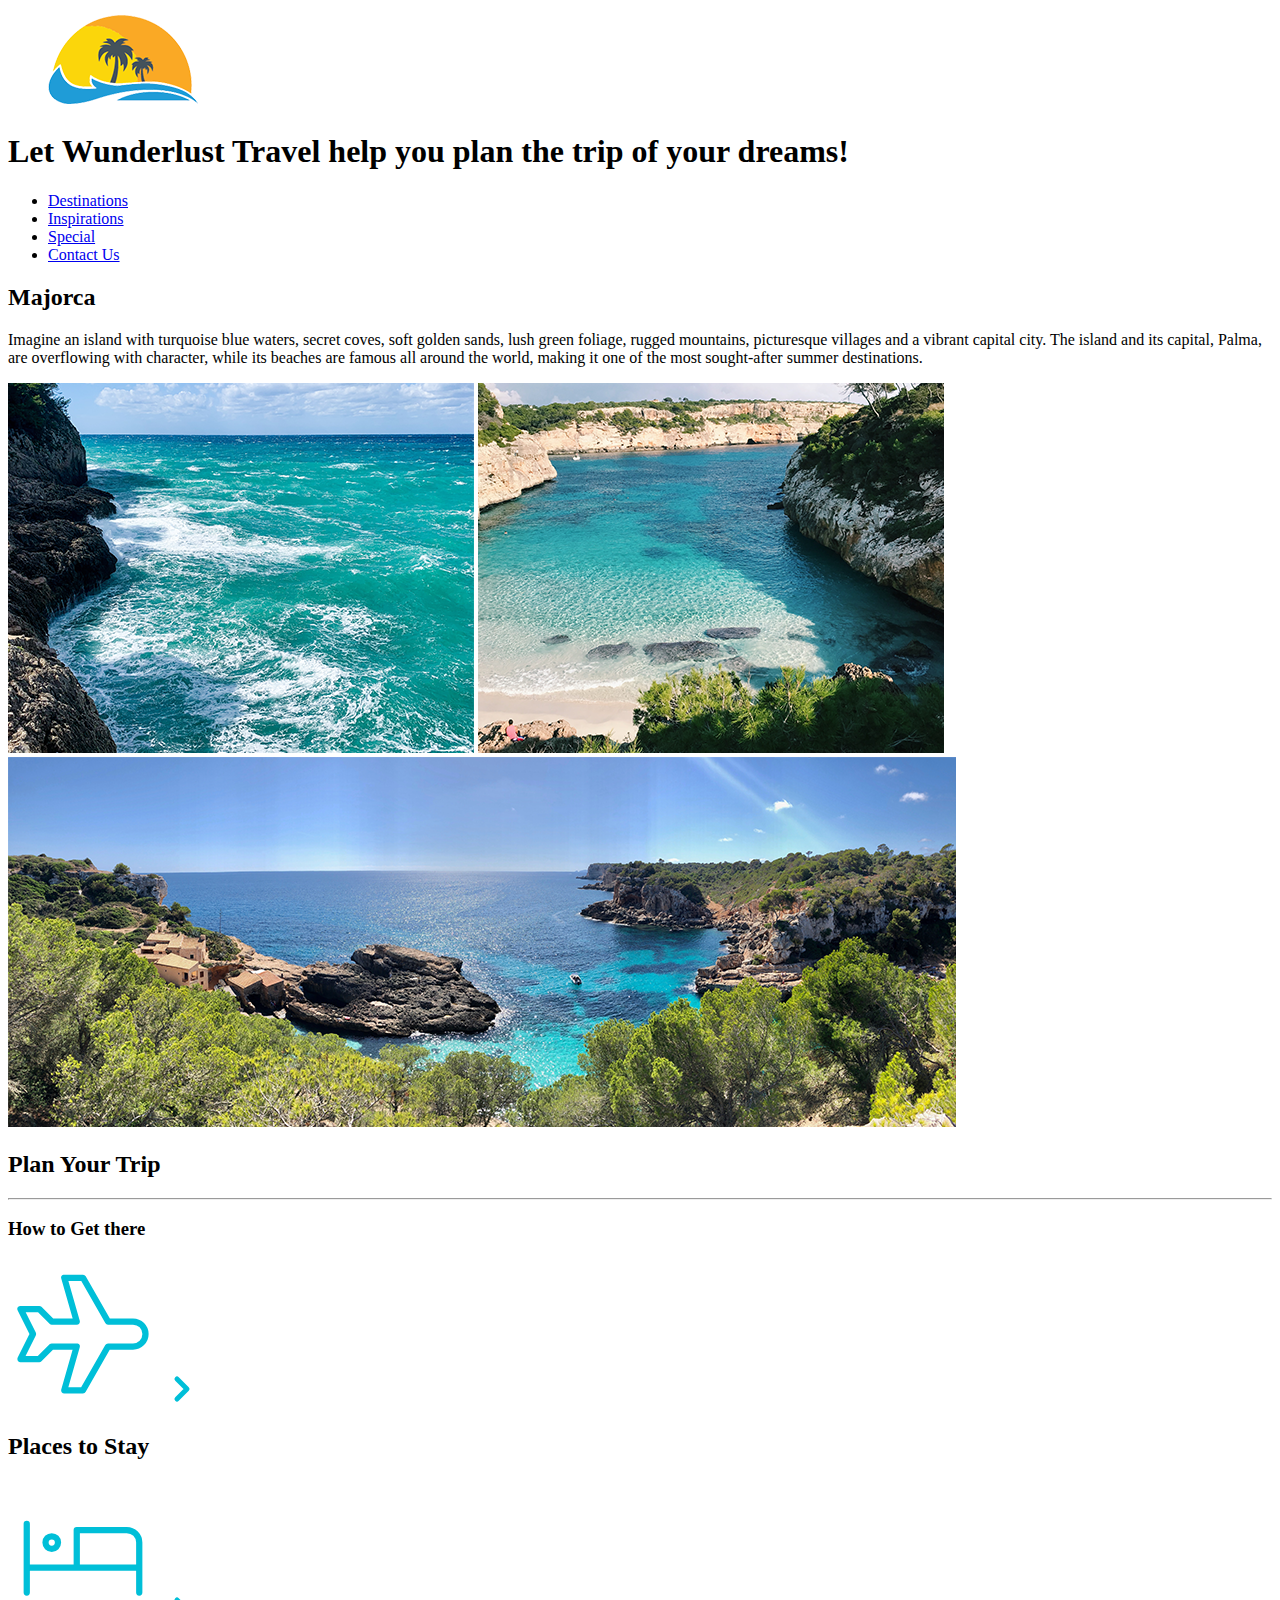
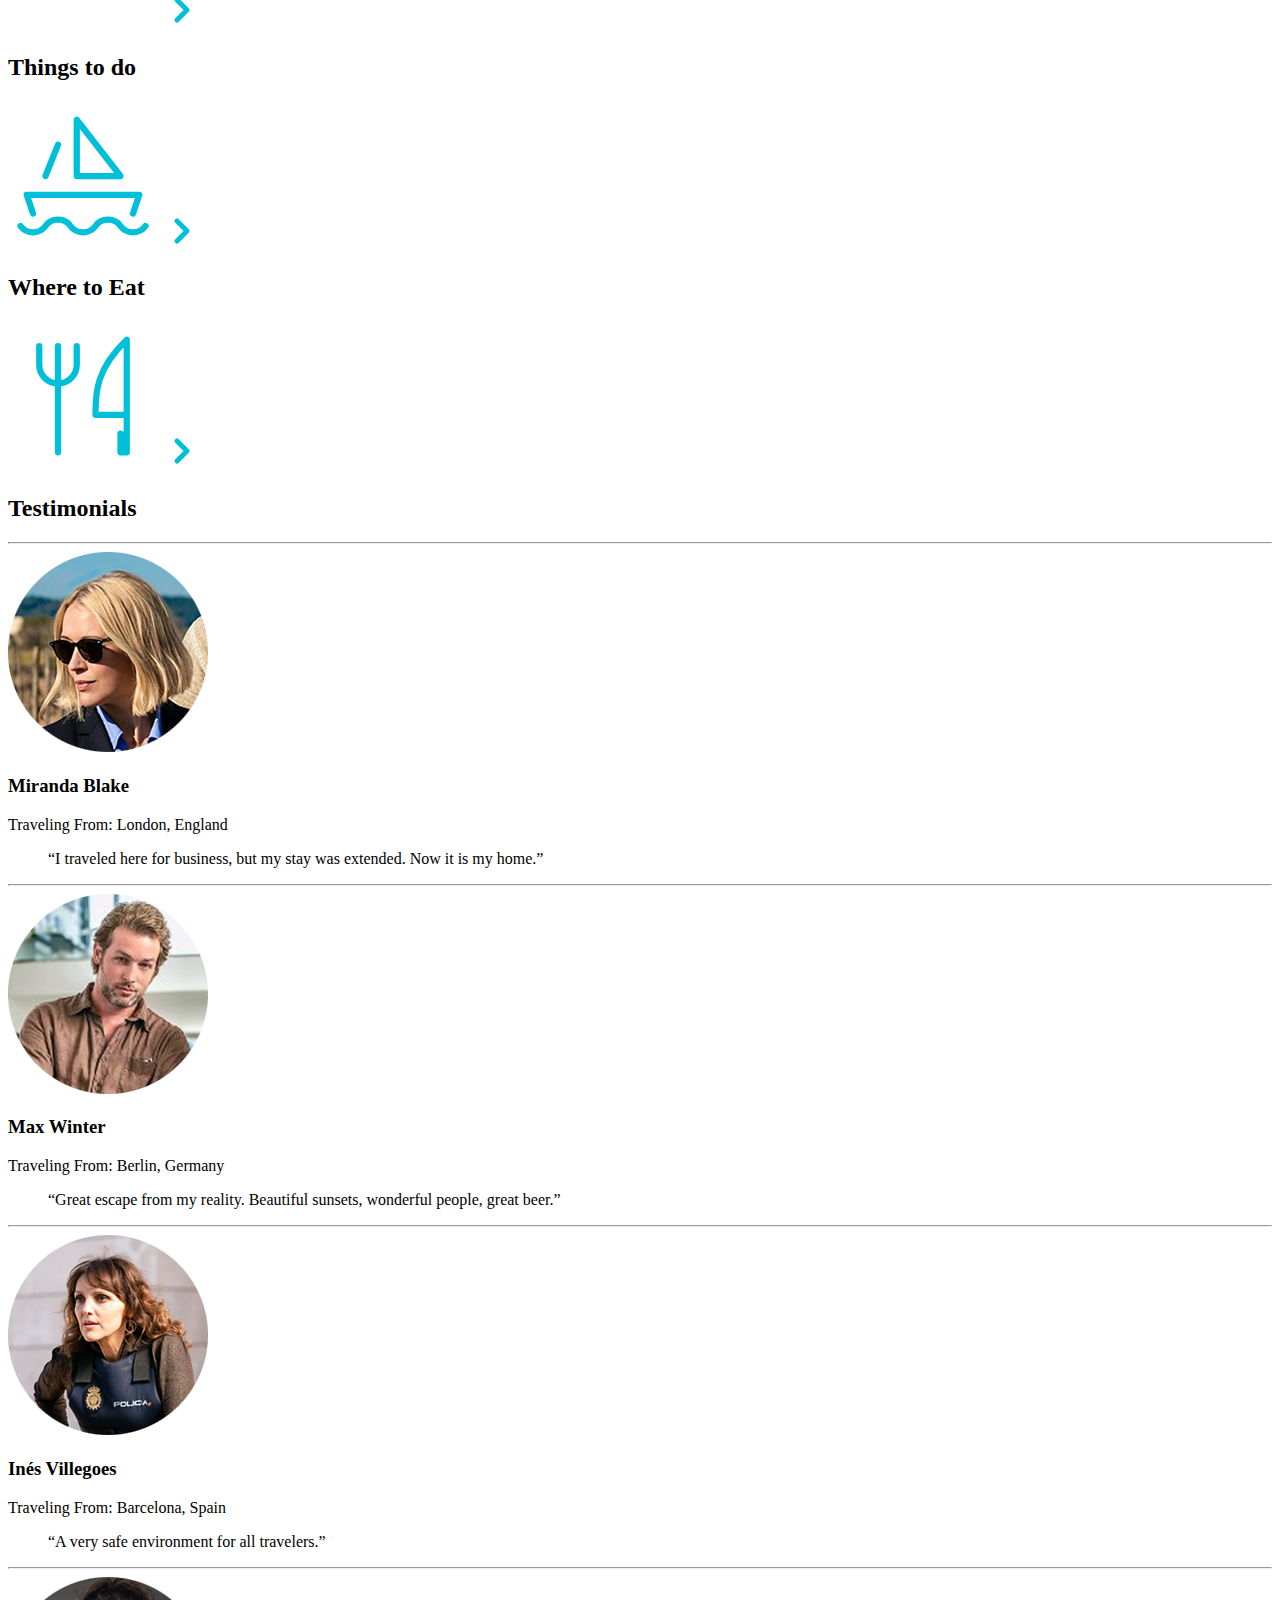
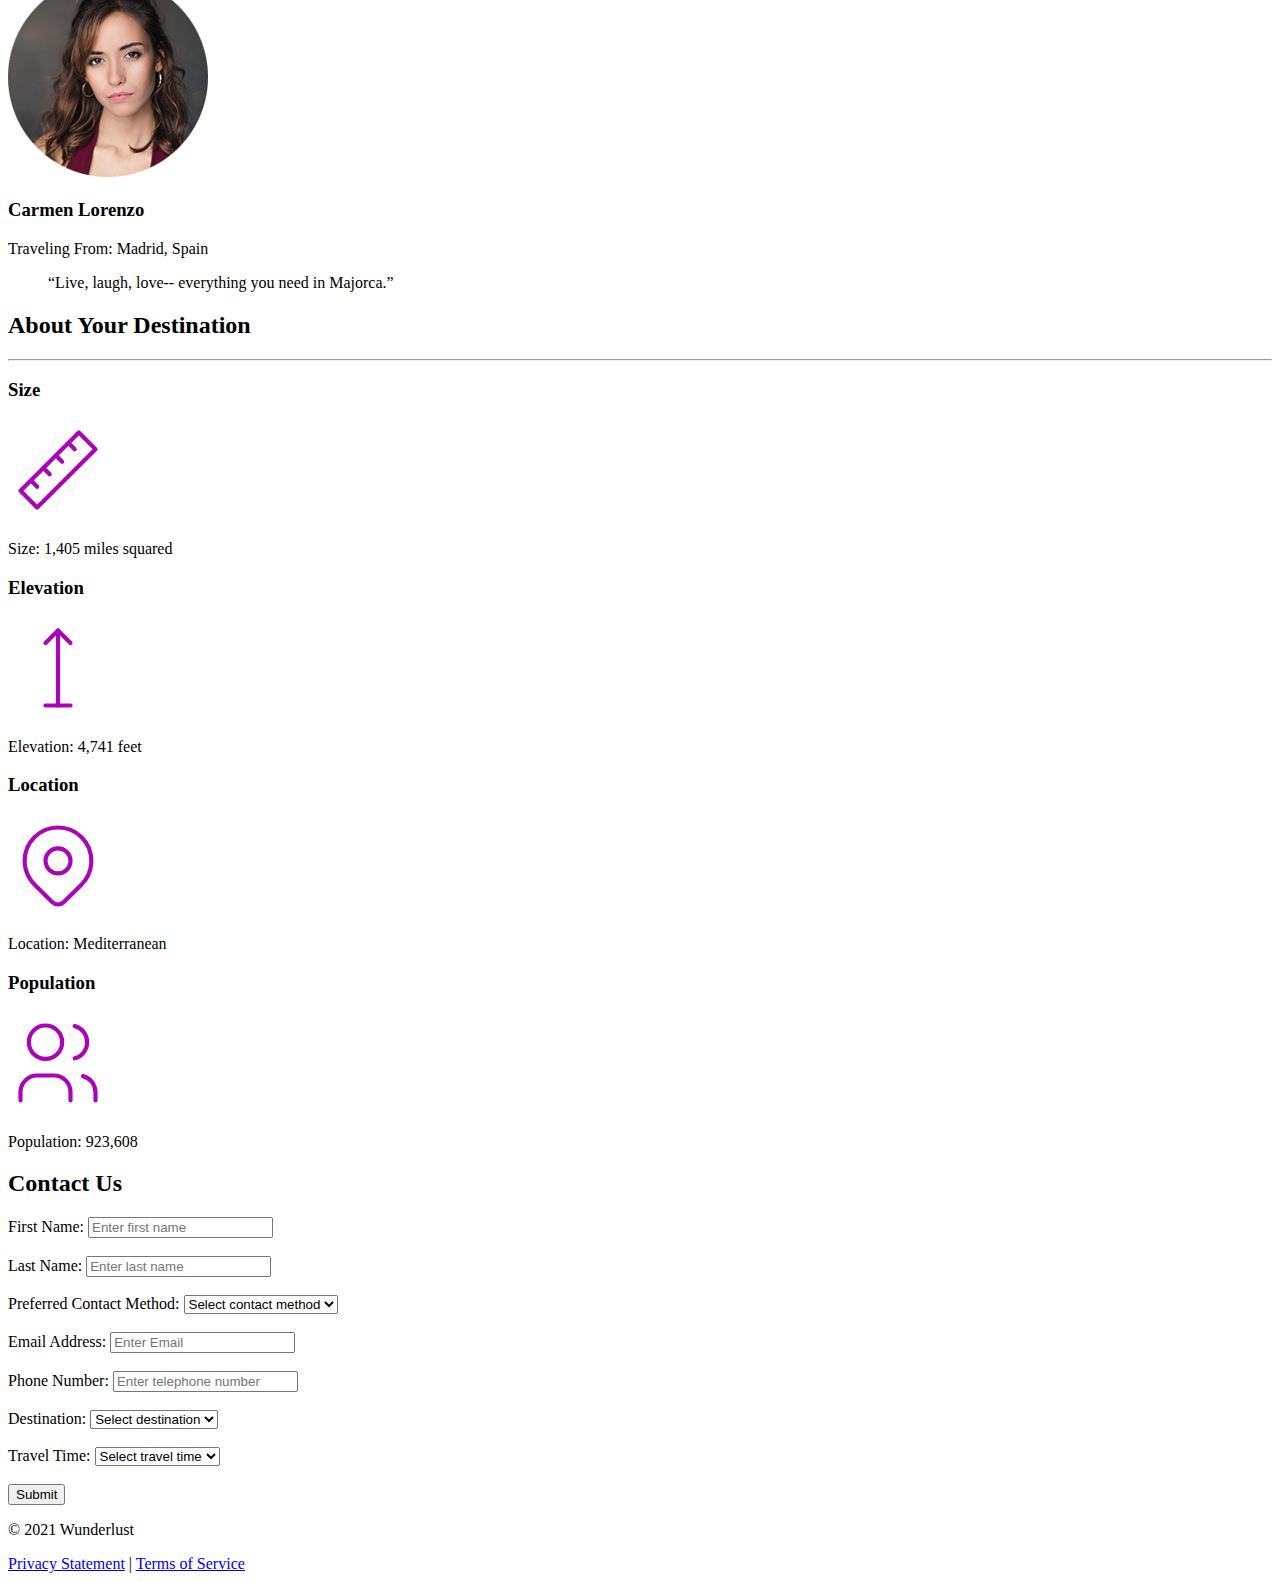
==== commit 32eb0e27: "frvtvvtfgvgtvgvgfvgf" ====
--- a/index.html
+++ b/index.html
@@ -208,49 +208,52 @@
 
         <section id="contact">
             <h2>Contact Us</h2>
-            <form action="submit_form.php" method="post">
-                <label for="firstName">First Name:</label>
-                <input type="text" id="firstName" name="firstName" placeholder="Enter first name" required><br><br>
-    
-                <label for="lastName">Last Name:</label>
-                <input type="text" id="lastName" name="lastName" placeholder="Enter last name" required><br><br>
-    
-                <label for="contactMethod">Preferred Contact Method:</label>
-                <select id="contactMethod" name="contactMethod" required>
-                    <option value="Email">Email</option>
-                    <option value="Text">Text</option>
-                    <option value="Phone">Phone</option>
-                </select><br><br>
-    
-                <label for="email">Email Address:</label>
-                <input type="email" id="email" name="email" placeholder="Enter Email"><br><br>
-    
-                <label for="phone">Phone Number:</label>
-                <input type="tel" id="phone" name="phone" placeholder="Enter telephone number"><br><br>
-    
-                <label for="destination">Destination:</label>
-                <select id="destination" name="destination" required>
-                    <option value="Barcelona">Barcelona</option>
-                    <option value="Granada">Granada</option>
-                    <option value="Ibiza">Ibiza</option>
-                    <option value="Madrid">Madrid</option>
-                    <option value="Majorca">Majorca</option>
-                    <option value="Seville">Seville</option>
-                    <option value="Tenerife">Tenerife</option>
-                    <option value="Valencia">Valencia</option>
-                </select><br><br>
-    
-                <label for="travelTime">Travel Time:</label>
-                <select id="travelTime" name="travelTime" required>
-                    <option value="Fall">Fall</option>
-                    <option value="Winter">Winter</option>
-                    <option value="Spring">Spring</option>
-                    <option value="Summer">Summer</option>
-                    <option value="Flexible">Flexible</option>
-                </select><br><br>
-    
-                <button type="submit">Submit</button>
-            </form>
+    <form action="submit_form.php" method="post">
+        <label for="firstName">First Name:</label>
+        <input type="text" id="firstName" name="firstName" placeholder="Enter first name" required><br><br>
+
+        <label for="lastName">Last Name:</label>
+        <input type="text" id="lastName" name="lastName" placeholder="Enter last name" required><br><br>
+
+        <label for="contactMethod">Preferred Contact Method:</label>
+        <select id="contactMethod" name="contactMethod" required>
+            <option value="" disabled selected>Select contact method</option>
+            <option value="Email">Email</option>
+            <option value="Text">Text</option>
+            <option value="Phone">Phone</option>
+        </select><br><br>
+
+        <label for="email">Email Address:</label>
+        <input type="email" id="email" name="email" placeholder="Enter Email"><br><br>
+
+        <label for="phone">Phone Number:</label>
+        <input type="tel" id="phone" name="phone" placeholder="Enter telephone number"><br><br>
+
+        <label for="destination">Destination:</label>
+        <select id="destination" name="destination" required>
+            <option value="" disabled selected>Select destination</option>
+            <option value="Barcelona">Barcelona</option>
+            <option value="Granada">Granada</option>
+            <option value="Ibiza">Ibiza</option>
+            <option value="Madrid">Madrid</option>
+            <option value="Majorca">Majorca</option>
+            <option value="Seville">Seville</option>
+            <option value="Tenerife">Tenerife</option>
+            <option value="Valencia">Valencia</option>
+        </select><br><br>
+
+        <label for="travelTime">Travel Time:</label>
+        <select id="travelTime" name="travelTime" required>
+            <option value="" disabled selected>Select travel time</option>
+            <option value="Fall">Fall</option>
+            <option value="Winter">Winter</option>
+            <option value="Spring">Spring</option>
+            <option value="Summer">Summer</option>
+            <option value="Flexible">Flexible</option>
+        </select><br><br>
+
+        <button type="submit">Submit</button>
+    </form>
         </section>
 
         
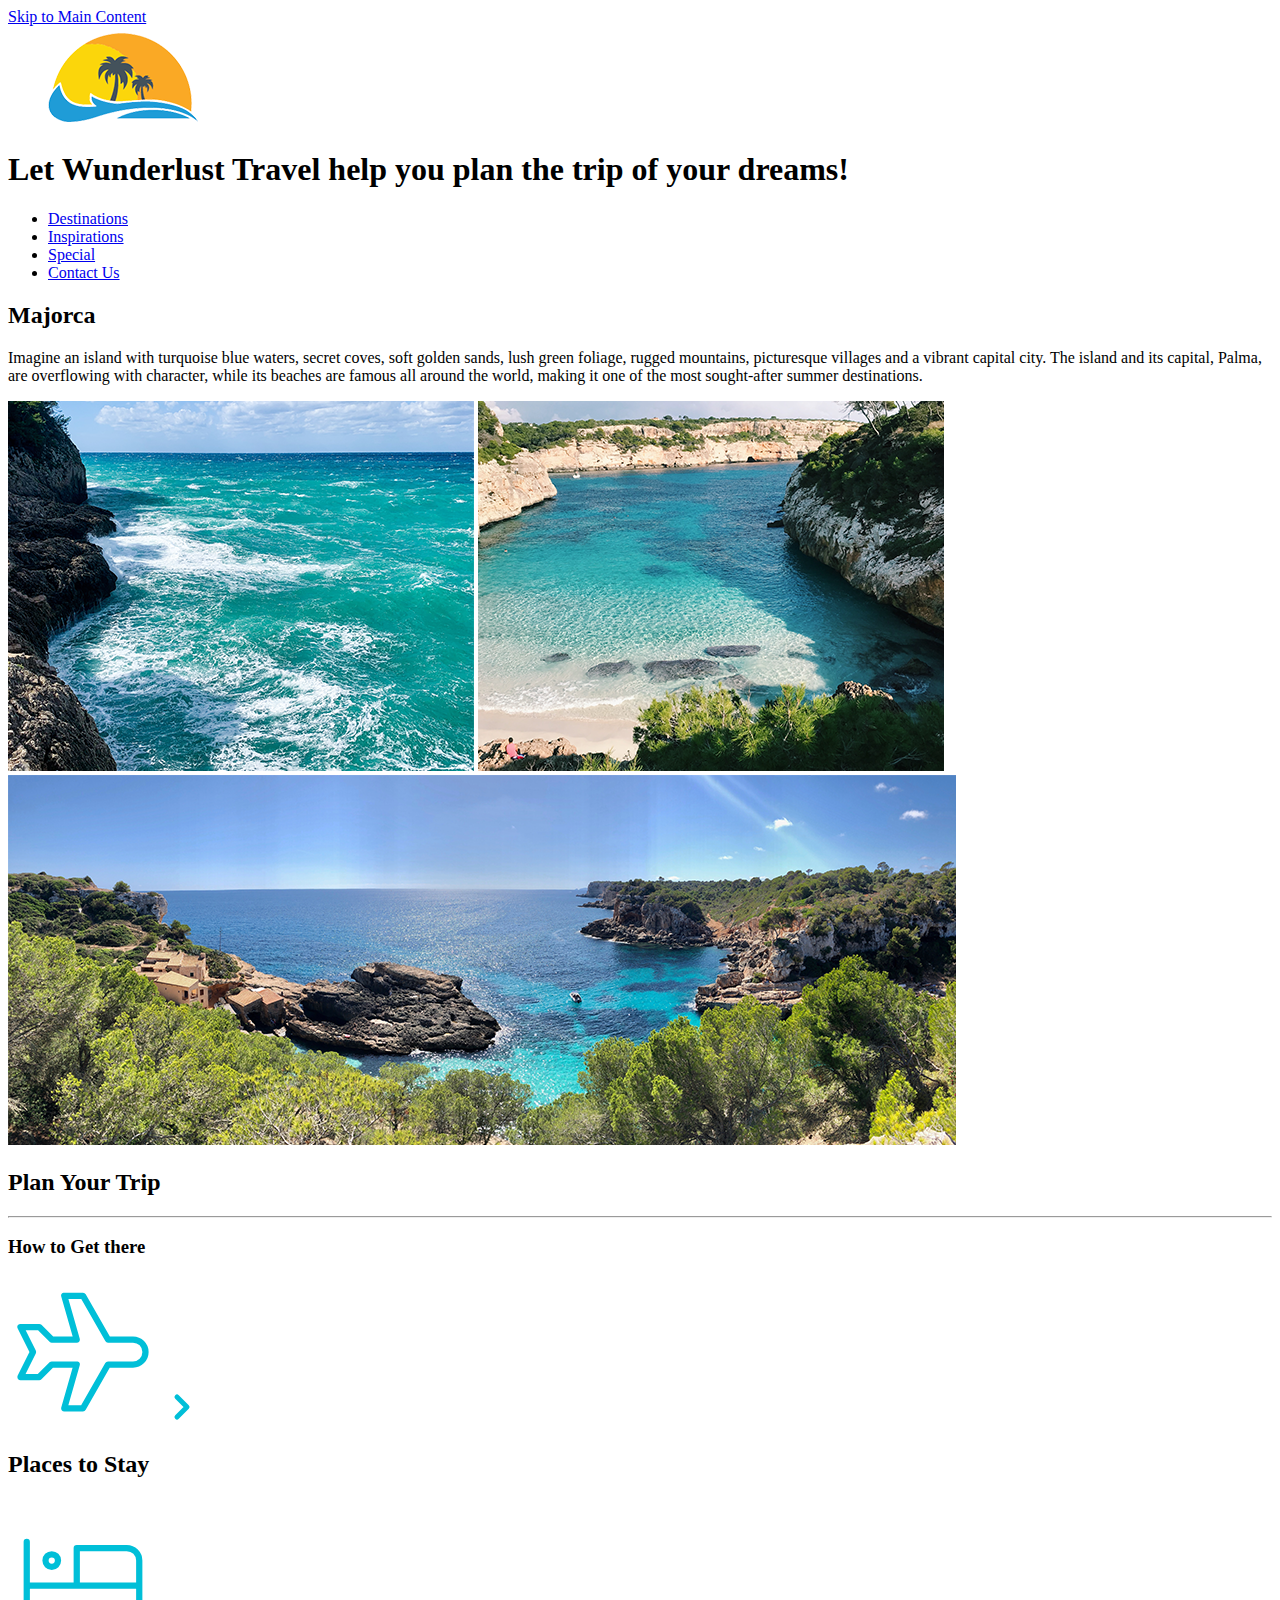
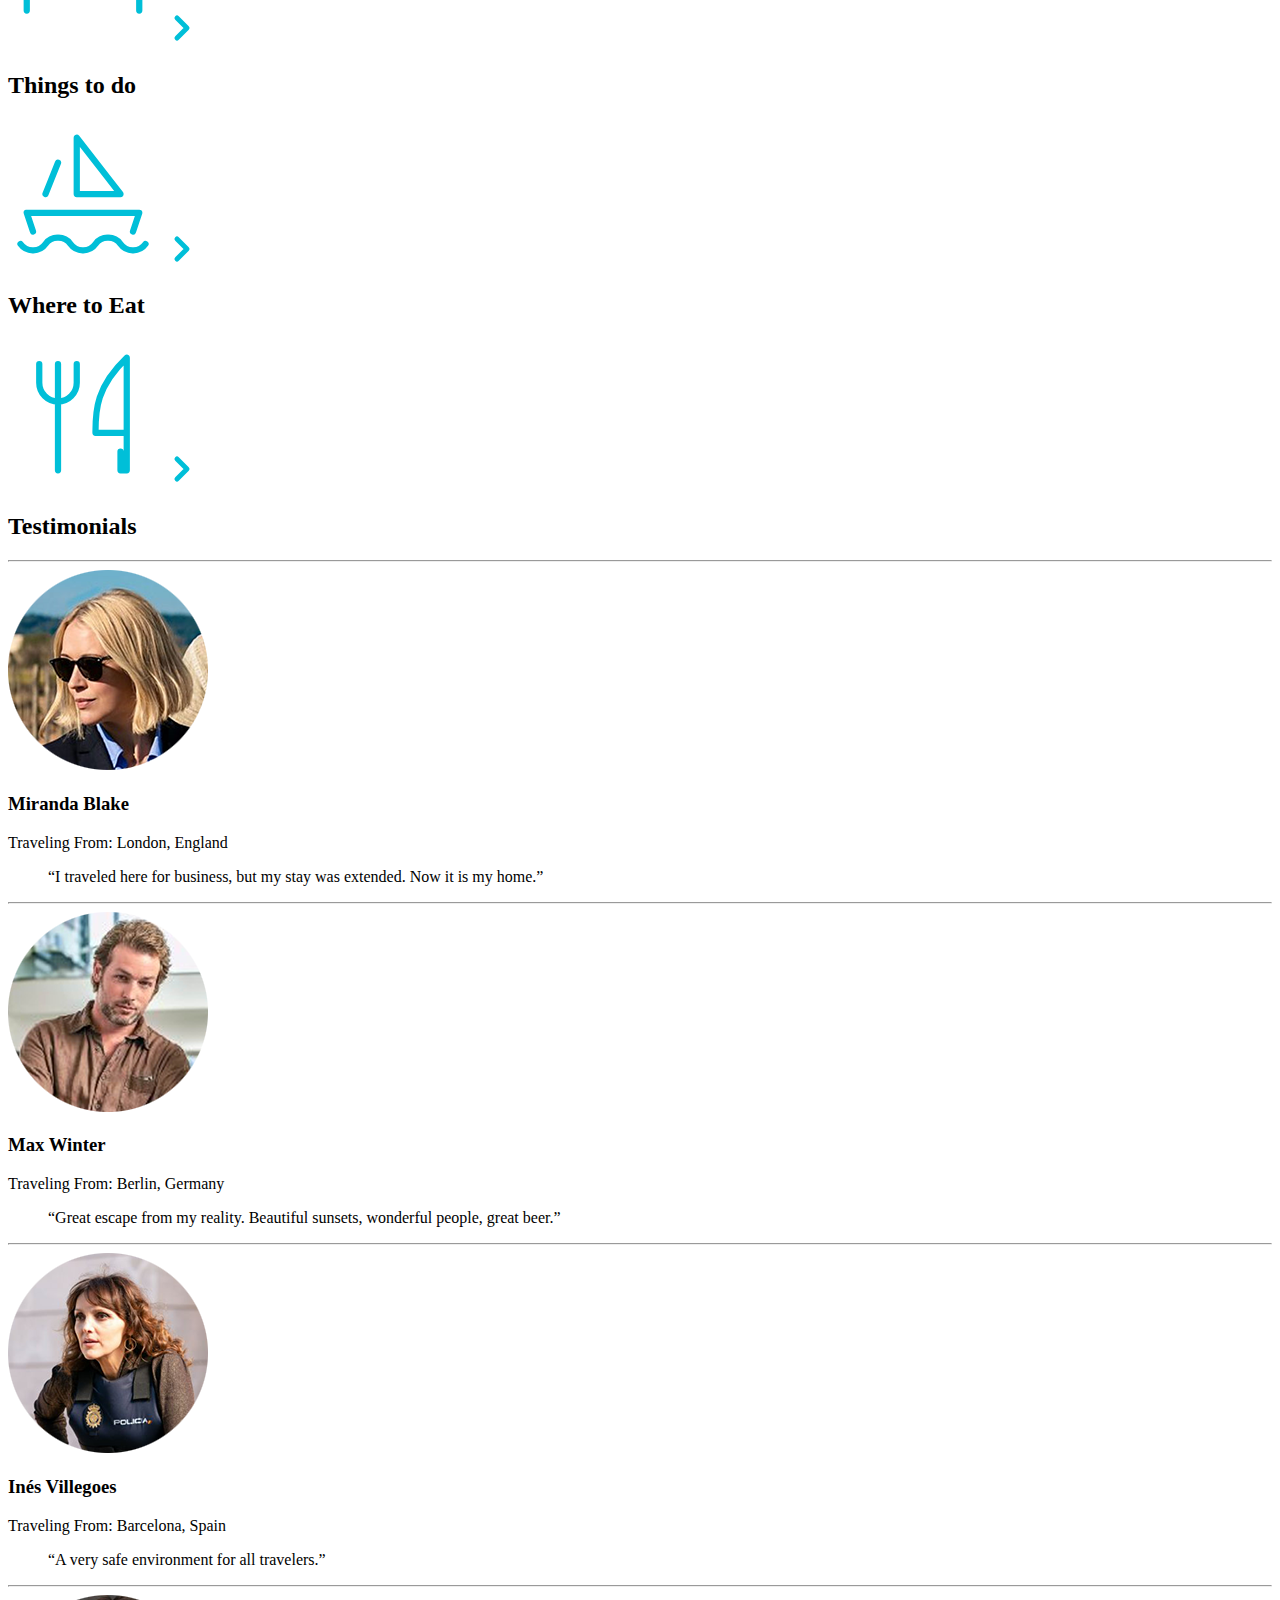
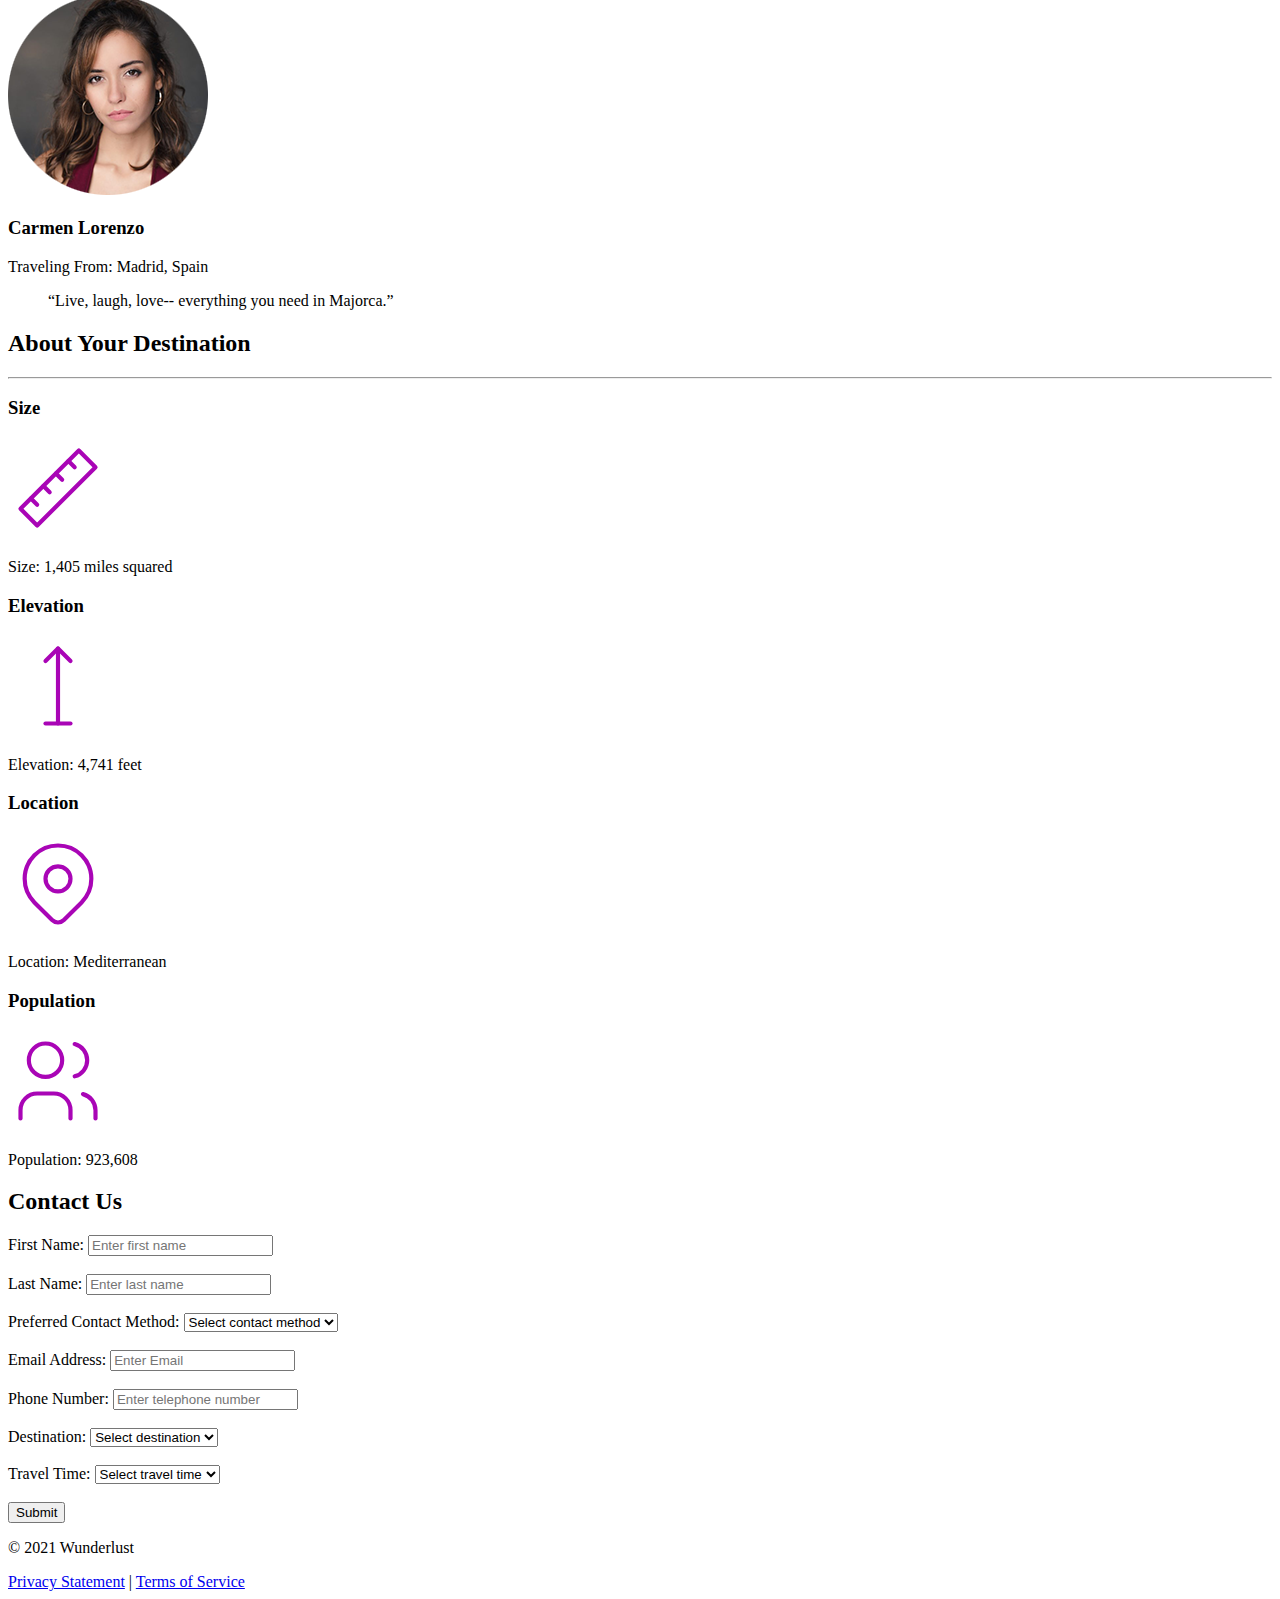
==== commit 8797a83a: "mmmmokoki" ====
--- a/index.html
+++ b/index.html
@@ -6,13 +6,17 @@
     <title>Document</title>
 </head>
 <body>
+    <a href="#main-content" class="skip-link">Skip to Main Content</a>
     <header>
         <div class="logo">
             <picture>
-                <source srcset="logo-S.png" media="(max-width: 600px)">
-                <source srcset="logo-M.png" media="(max-width: 1200px)">
-                <img src="logo-L.png" alt="logo">
-            </picture>
+                <picture>
+                    <source srcset="logo-S.png" media="(max-width: 320px)">
+                    <source srcset="logo-M.png" media="(min-width: 321px) and (max-width: 780px)">
+                    <source srcset="logo-L.png" media="(min-width: 781px) and (max-width: 1024px)">
+                    <img src="logo-L.png" alt="logo">
+                </picture>
+                
         </div>
         <h1>Let Wunderlust Travel help you plan the trip of your dreams!</h1>
         <nav>
@@ -24,25 +28,29 @@
             </ul>
         </nav>
     </header>
-    <main>
+    <main id="main-content">
         <section class="destination">
             <h2>Majorca</h2>
             <p>Imagine an island with turquoise blue waters, secret coves, soft golden sands, lush green foliage, rugged mountains, picturesque villages and a vibrant capital city. The island and its capital, Palma, are overflowing with character, while its beaches are famous all around the world, making it one of the most sought-after summer destinations.</p>
             <div class="images">
+                <picture>                  
+                    <source srcset="majorca-waves-S.png" media="(max-width: 320px)">                 
+                    <source srcset="majorca-waves-M.png" media="(min-width: 321px) and (max-width: 780px)">                  
+                    <source srcset="majorca-waves-L.png" media="(min-width: 781px) and (max-width: 1024px)">  
+                    <img src="majorca-waves-L.png" alt="Waves in Majorca">
+                </picture>               
                 <picture>
-                    <source srcset="majorca-waves-S.png" media="(max-width: 600px)">
-                    <source srcset="majorca-waves-M.png" media="(max-width: 1200px)">
-                    <img src="majorca-waves-L.png" alt="Waves in Majorca">
+                    <source srcset="majorca-beach-S.png" media="(max-width: 320px)">
+                    <source srcset="majorca-beach-M.png" media="(min-width: 321px) and (max-width: 780px)">
+                    <source srcset="majorca-beach-L.png" media="(min-width: 781px) and (max-width: 1024px)">
+                    <img src="majorca-beach-L.png" alt="Beach in Majorca">
                 </picture>
+                
                 <picture>
-                    <source srcset="majorca-beach-S.png" media="(max-width: 600px)">
-                    <source srcset="majorca-beach-M.png" media="(max-width: 1200px)">
-                    <img src="majorca-beach-L.png" alt="Waves in Majorca">
-                </picture>
-                <picture>
-                    <source srcset="majorca-cove-S.png" media="(max-width: 600px)">
-                    <source srcset="majorca-cove-M.png" media="(max-width: 1200px)">
-                    <img src="majorca-cove-L.png" alt="Waves in Majorca">
+                    <source srcset="majorca-cove-S.png" media="(max-width: 320px)">
+                    <source srcset="majorca-cove-M.png" media="(min-width: 321px) and (max-width: 780px)">
+                    <source srcset="majorca-cove-L.png" media="(min-width: 781px) and (max-width: 1024px)">
+                    <img src="majorca-cove-L.png" alt="Cove in Majorca">
                 </picture>
             </div>
         </section>
@@ -113,8 +121,9 @@
                 <hr>
                 <div class="testimonial">
                     <picture>
-                        <source srcset="miranda-blake-S.png" media="(max-width: 600px)">
-                        <source srcset="miranda-blake-M.png" media="(max-width: 1200px)">
+                        <source srcset="miranda-blake-S.png" media="(max-width: 320px)">
+                        <source srcset="miranda-blake-M.png" media="(min-width: 321px) and (max-width: 780px)">
+                        <source srcset="miranda-blake-L.png" media="(min-width: 781px) and (max-width: 1024px)">                    
                         <img src="miranda-blake-L.png" alt="Miranda Blake">
                     </picture>
                     
@@ -125,10 +134,12 @@
                 <hr>
                 <div class="testimonial">
                     <picture>
-                        <source srcset="max-winter-S.png" media="(max-width: 600px)">
-                        <source srcset="max-winter-M.png" media="(max-width: 1200px)">
+                        <source srcset="max-winter-S.png" media="(max-width: 320px)">
+                        <source srcset="max-winter-M.png" media="(min-width: 321px) and (max-width: 780px)">
+                        <source srcset="max-winter-L.png" media="(min-width: 781px) and (max-width: 1024px)">
                         <img src="max-winter-L.png" alt="Max Winter">
                     </picture>
+                    
                     <h3>Max Winter</h3>
                     <p>Traveling From: Berlin, Germany</p>
                     <blockquote>“Great escape from my reality. Beautiful sunsets, wonderful people, great beer.”</blockquote>
@@ -136,10 +147,12 @@
                 <hr>
                 <div class="testimonial">
                     <picture>
-                        <source srcset="ines-villegoes-S.png" media="(max-width: 600px)">
-                        <source srcset="ines-villegoes-M.png" media="(max-width: 1200px)">
+                        <source srcset="ines-villegoes-S.png" media="(max-width: 320px)">
+                        <source srcset="ines-villegoes-M.png" media="(min-width: 321px) and (max-width: 780px)">
+                        <source srcset="ines-villegoes-L.png" media="(min-width: 781px) and (max-width: 1024px)">
                         <img src="ines-villegoes-L.png" alt="Inés Villegoes">
                     </picture>
+                    
                     <h3>Inés Villegoes</h3>
                     <p>Traveling From: Barcelona, Spain</p>
                     <blockquote>“A very safe environment for all travelers.”</blockquote>
@@ -147,10 +160,12 @@
                 <hr>
                 <div class="testimonial">
                     <picture>
-                        <source srcset="carmen-lorenzo-S.png" media="(max-width: 600px)">
-                        <source srcset="carmen-lorenzo-M.png" media="(max-width: 1200px)">
+                        <source srcset="carmen-lorenzo-S.png" media="(max-width: 320px)">
+                        <source srcset="carmen-lorenzo-M.png" media="(min-width: 321px) and (max-width: 780px)">
+                        <source srcset="carmen-lorenzo-L.png" media="(min-width: 781px) and (max-width: 1024px)">
                         <img src="carmen-lorenzo-L.png" alt="Carmen Lorenzo">
                     </picture>
+                    
                     <h3>Carmen Lorenzo</h3>
                     <p>Traveling From: Madrid, Spain</p>
                     <blockquote>“Live, laugh, love-- everything you need in Majorca.”</blockquote>
